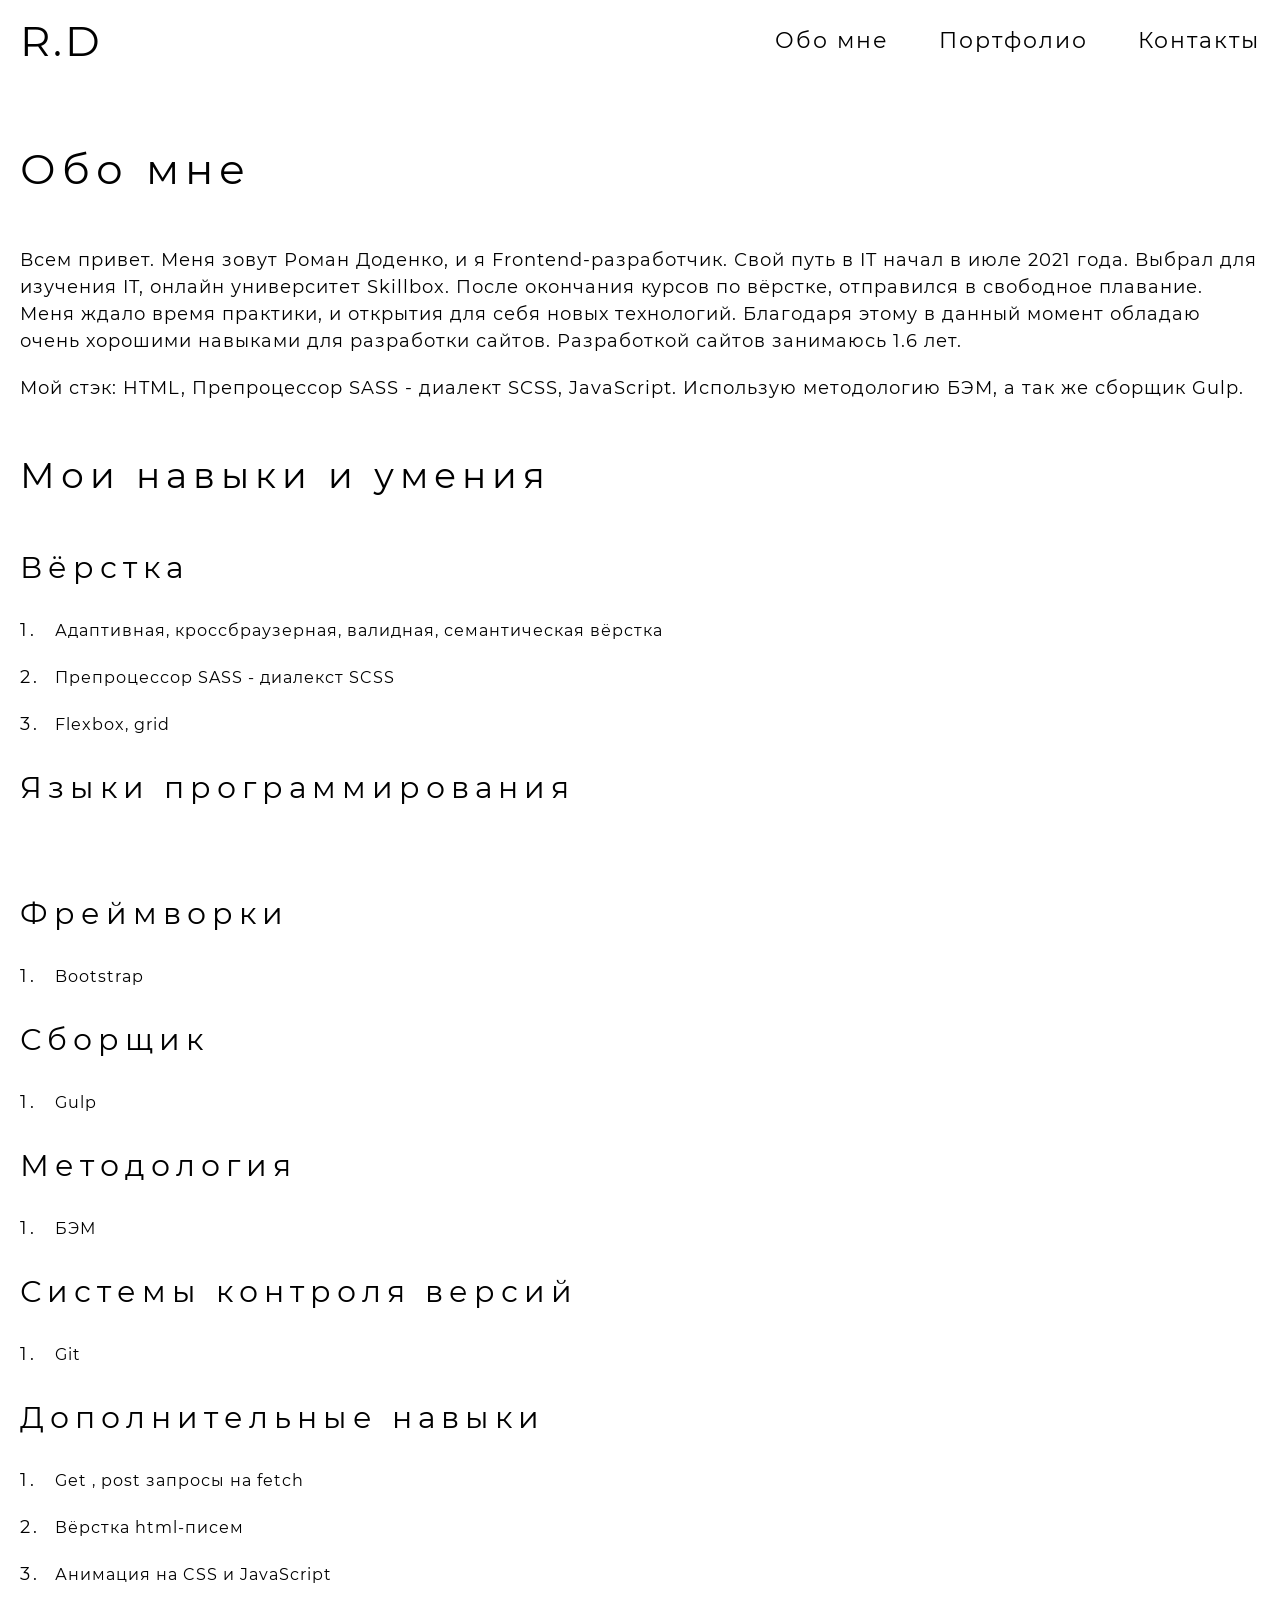
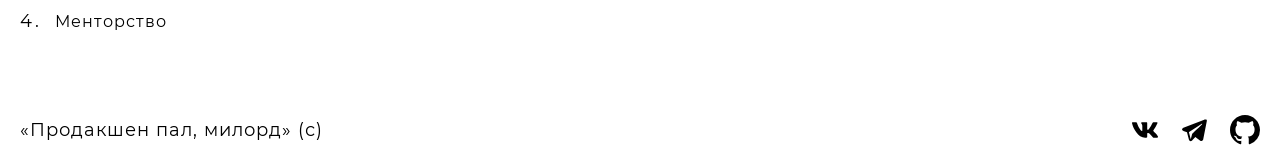
==== about.html @ 5f56cf16 "create" ====
<!DOCTYPE html>
<html lang="ru">

<head>
  <meta charset="UTF-8">
  <meta http-equiv="X-UA-Compatible" content="IE=edge">
  <meta name="viewport" content="width=device-width, initial-scale=1.0">
  <meta name="description" content="Роман Доденко. Frontend-разработчик. Личный сайт разработчика">
  <meta name="keywords"
    content="Frontend-разработчик, frontend-developer, frontend разработчик, frontend developer, html-верстальщик, html верстальщик, разработка сайта, вёрстка сайта, специалист по созданию сайтов, специалист по вёрстке, senior frontend-разработчик, senior frontend разработчик, senior frontend developer, senior frontend-developer, middle frontend-разработчик, middle frontend разработчик, middle frontend developer, middle frontend-developer">
  <meta name="author" content="Роман Доденко">
  <link rel="shortcut icon" href="./img/favicon.png">
  <link rel="preload" href="./fonts/Montserrat-Bold.woff" as="font">
  <link rel="preload" href="./fonts/Montserrat-Bold.woff2" as="font">
  <link rel="preload" href="./fonts/Montserrat-Regular.woff" as="font">
  <link rel="preload" href="./fonts/Montserrat-Regular.woff2" as="font">
  <link rel="preload" href="./fonts/Montserrat-Light.woff" as="font">
  <link rel="preload" href="./fonts/Montserrat-Light.woff2" as="font">
  <link rel="stylesheet" href="./resources/aos/aos.css">
  <link rel="stylesheet" href="./css/main-min.css">
  <script defer src="./resources/aos/aos.js"></script>
  <script defer src="./js/main.js"></script>
  <title>Роман Доденко. Frontend-разработчик</title>
</head>

<body>
  <div class="page aos-init">
    <header class="header">
      <div class="header__container container">
        <a class="header__logo" target="_blank" href="./index.html" aria-label="Ссылка на главную страницу">
          R.d
        </a>
        <div class="header__menu">
          <a class="header__logo header__logo_menu" target="_blank" href="./index.html"
            aria-label="Ссылка на главную страницу">
            R.d
          </a>
          <nav class="nav" aria-label="Навигация">
            <ul class="nav__list" aria-label="Список навигации">
              <li class="nav__item">
                <a class="nav__link" target="_blank" href="about.html" aria-label="Ссылка на страницу обо мне">
                  <span>Обо</span> <span>мне</span>
                </a>
              </li>
              <li class="nav__item">
                <a class="nav__link" target="_blank" href="portfolio.html" aria-label="Ссылка на страницу портфолио">
                  <span>Порт</span><span>фолио</span>
                </a>
              </li>
              <li class="nav__item">
                <a class="nav__link" target="_blank" href="contacts.html" aria-label="Ссылка на страницу контакты">
                  <span>Конт</span><span>акты</span>
                </a>
              </li>
            </ul>
          </nav>
          <button class="header__exit-menu"></button>
        </div>
        <button class="burger" aria-label="Скрытое меню">
          <span></span>
          <span></span>
          <span></span>
        </button>
      </div>
    </header>
    <main>
      <section class="about">
        <div class="container">
          <div class="about__top">
            <h1 class="about__title title-v1">
              <span data-aos="fade-right" data-aos-delay="500">О</span><span data-aos="fade-right"
                data-aos-delay="400">б</span><span data-aos="fade-right" data-aos-delay="300">о</span> <span
                data-aos="fade-right" data-aos-delay="200">м</span><span data-aos="fade-right"
                data-aos-delay="100">н</span><span data-aos="fade-right">е</span>
            </h1>
            <p class="about__text text" data-aos="fade-right" data-aos-delay="300">
              Всем привет. Меня зовут Роман Доденко, и я Frontend-разработчик. Свой путь в IT начал в июле 2021 года.
              Выбрал для изучения IT, онлайн университет Skillbox. После окончания курсов по вёрстке, отправился в
              свободное плавание. Меня ждало время практики, и открытия для себя новых технологий. Благодаря этому в
              данный момент обладаю очень хорошими навыками для разработки сайтов. Разработкой сайтов занимаюсь 1.6 лет.
            </p>
            <p class="about__text text" data-aos="fade-right" data-aos-delay="500">
              Мой стэк: HTML, Препроцессор SASS - диалект SCSS, JavaScript. Использую методологию БЭМ, а так же сборщик
              Gulp.
            </p>
          </div>
          <div class="about__middle">
            <h2 class="about__subtitle title-v2"><span data-aos="fade-right" data-aos-delay="750">М</span><span
                data-aos="fade-right" data-aos-delay="700">о</span><span data-aos="fade-right"
                data-aos-delay="650">и</span> <span data-aos="fade-right" data-aos-delay="600">н</span><span
                data-aos="fade-right" data-aos-delay="550">а</span><span data-aos="fade-right"
                data-aos-delay="500">в</span><span data-aos="fade-right" data-aos-delay="450">ы</span><span
                data-aos="fade-right" data-aos-delay="400">к</span><span data-aos="fade-right"
                data-aos-delay="350">и</span> <span data-aos="fade-right" data-aos-delay="300">и</span> <span
                data-aos="fade-right" data-aos-delay="250">у</span><span data-aos="fade-right"
                data-aos-delay="200">м</span><span data-aos="fade-right" data-aos-delay="150">е</span><span
                data-aos="fade-right" data-aos-delay="100">н</span><span data-aos="fade-right"
                data-aos-delay="50">и</span><span data-aos="fade-right">я</span></h2>
            <ul class="about__list about-list" aria-label="Список моих навыков и умений">
              <li class="about-list__item" data-aos="fade-right" data-aos-delay="300">
                <h3 class="about-list__title title-v3">
                  <span data-aos="fade-right" data-aos-delay="600">В</span><span data-aos="fade-right"
                    data-aos-delay="500">ё</span><span data-aos="fade-right" data-aos-delay="400">р</span><span
                    data-aos="fade-right" data-aos-delay="300">с</span><span data-aos="fade-right"
                    data-aos-delay="200">т</span><span data-aos="fade-right" data-aos-delay="100">к</span><span
                    data-aos="fade-right">а</span>
                </h3>
                <ul class="about-list__list sub-list" aria-label="Список моих навыков и умений">
                  <li class="sub-list__item" data-aos="fade-right" data-aos-delay="300">
                    <span class="sub-list__num">1.</span>
                    <p class="sub-list__text text-v2">
                      Адаптивная, кроссбраузерная, валидная, семантическая вёрстка
                    </p>
                  </li>
                  <li class="sub-list__item" data-aos="fade-right" data-aos-delay="500">
                    <span class="sub-list__num">2.</span>
                    <p class="sub-list__text text-v2">
                      Препроцессор SASS - диалекст SCSS
                    </p>
                  </li>
                  <li class="sub-list__item" data-aos="fade-right" data-aos-delay="700">
                    <span class="sub-list__num">3.</span>
                    <p class="sub-list__text text-v2">
                      Flexbox, grid
                    </p>
                  </li>
                </ul>
              </li>
              <li class="about-list__item">
                <h3 class="about-list__title title-v3">
                  <span data-aos="fade-right" data-aos-delay="950">Я</span><span data-aos="fade-right"
                    data-aos-delay="900">з</span><span data-aos="fade-right" data-aos-delay="850">ы</span><span
                    data-aos="fade-right" data-aos-delay="800">к</span><span data-aos="fade-right"
                    data-aos-delay="750">и</span> <span data-aos="fade-right" data-aos-delay="700">п</span><span
                    data-aos="fade-right" data-aos-delay="650">р</span><span data-aos="fade-right"
                    data-aos-delay="600">о</span><span data-aos="fade-right" data-aos-delay="550">г</span><span
                    data-aos="fade-right" data-aos-delay="500">р</span><span data-aos="fade-right"
                    data-aos-delay="450">а</span><span data-aos="fade-right" data-aos-delay="400">м</span><span
                    data-aos="fade-right" data-aos-delay="350">м</span><span data-aos="fade-right"
                    data-aos-delay="300">и</span><span data-aos="fade-right" data-aos-delay="250">р</span><span
                    data-aos="fade-right" data-aos-delay="200">о</span><span data-aos="fade-right"
                    data-aos-delay="150">в</span><span data-aos="fade-right" data-aos-delay="100">а</span><span
                    data-aos="fade-right" data-aos-delay="50">н</span><span data-aos="fade-right"
                    data-aos-delay="50">и</span><span data-aos="fade-right">я</span>
                </h3>
                <ul class="about-list__list sub-list" aria-label="Список моих навыков и умений">
                  <li class="sub-list__item" data-aos="fade-right" data-aos-delay="300">
                    <span class="sub-list__num">1.</span>
                    <p class="sub-list__text text-v2">
                      JavaScript
                    </p>
                  </li>
                </ul>
              </li>
              <li class="about-list__item">
                <h3 class="about-list__title title-v3">
                  <span data-aos="fade-right" data-aos-delay="450">Ф</span><span data-aos="fade-right"
                    data-aos-delay="400">р</span><span data-aos="fade-right" data-aos-delay="350">е</span><span
                    data-aos="fade-right" data-aos-delay="300">й</span><span data-aos="fade-right"
                    data-aos-delay="250">м</span><span data-aos="fade-right" data-aos-delay="200">в</span><span
                    data-aos="fade-right" data-aos-delay="150">о</span><span data-aos="fade-right"
                    data-aos-delay="100">р</span><span data-aos="fade-right" data-aos-delay="50">к</span><span
                    data-aos="fade-right">и</span>
                </h3>
                <ul class="about-list__list sub-list" aria-label="Список моих навыков и умений">
                  <li class="sub-list__item" data-aos="fade-right" data-aos-delay="300">
                    <span class="sub-list__num">1.</span>
                    <p class="sub-list__text text-v2">
                      Bootstrap
                    </p>
                  </li>
                </ul>
              </li>
              <li class="about-list__item">
                <h3 class="about-list__title title-v3">
                  <span data-aos="fade-right" data-aos-delay="300">С</span><span data-aos="fade-right"
                    data-aos-delay="250">б</span><span data-aos="fade-right" data-aos-delay="200">о</span><span
                    data-aos="fade-right" data-aos-delay="150">р</span><span data-aos="fade-right"
                    data-aos-delay="100">щ</span><span data-aos="fade-right" data-aos-delay="50">и</span><span
                    data-aos="fade-right">к</span>
                </h3>
                <ul class="about-list__list sub-list" aria-label="Список моих навыков и умений">
                  <li class="sub-list__item" data-aos="fade-right" data-aos-delay="300">
                    <span class="sub-list__num">1.</span>
                    <p class="sub-list__text text-v2">
                      Gulp
                    </p>
                  </li>
                </ul>
              </li>
              <li class="about-list__item">
                <h3 class="about-list__title title-v3">
                  <span data-aos="fade-right" data-aos-delay="500">М</span><span data-aos="fade-right"
                    data-aos-delay="450">е</span><span data-aos="fade-right" data-aos-delay="400">т</span><span
                    data-aos="fade-right" data-aos-delay="350">о</span><span data-aos="fade-right"
                    data-aos-delay="300">д</span><span data-aos="fade-right" data-aos-delay="250">о</span><span
                    data-aos="fade-right" data-aos-delay="200">л</span><span data-aos="fade-right"
                    data-aos-delay="150">о</span><span data-aos="fade-right" data-aos-delay="100">г</span><span
                    data-aos="fade-right" data-aos-delay="50">и</span><span data-aos="fade-right">я</span>
                </h3>
                <ul class="about-list__list sub-list" aria-label="Список моих навыков и умений">
                  <li class="sub-list__item" data-aos="fade-right" data-aos-delay="300">
                    <span class="sub-list__num">1.</span>
                    <p class="sub-list__text text-v2">
                      БЭМ
                    </p>
                  </li>
                </ul>
              </li>
              <li class="about-list__item">
                <h3 class="about-list__title title-v3">
                  <span data-aos="fade-right" data-aos-delay="1000">С</span><span data-aos="fade-right"
                    data-aos-delay="950">и</span><span data-aos="fade-right" data-aos-delay="900">с</span><span
                    data-aos="fade-right" data-aos-delay="850">т</span><span data-aos="fade-right"
                    data-aos-delay="800">е</span><span data-aos="fade-right" data-aos-delay="750">м</span><span
                    data-aos="fade-right" data-aos-delay="700">ы</span> <span data-aos="fade-right"
                    data-aos-delay="650">к</span><span data-aos="fade-right" data-aos-delay="600">о</span><span
                    data-aos="fade-right" data-aos-delay="550">н</span><span data-aos="fade-right"
                    data-aos-delay="500">т</span><span data-aos="fade-right" data-aos-delay="450">р</span><span
                    data-aos="fade-right" data-aos-delay="400">о</span><span data-aos="fade-right"
                    data-aos-delay="350">л</span><span data-aos="fade-right" data-aos-delay="300">я</span> <span
                    data-aos="fade-right" data-aos-delay="250">в</span><span data-aos="fade-right"
                    data-aos-delay="200">е</span><span data-aos="fade-right" data-aos-delay="150">р</span><span
                    data-aos="fade-right" data-aos-delay="100">с</span><span data-aos="fade-right"
                    data-aos-delay="50">и</span><span data-aos="fade-right">й</span>
                </h3>
                <ul class="about-list__list sub-list" aria-label="Список моих навыков и умений">
                  <li class="sub-list__item" data-aos="fade-right" data-aos-delay="300">
                    <span class="sub-list__num">1.</span>
                    <p class="sub-list__text text-v2">
                      Git
                    </p>
                  </li>
                </ul>
              </li>
              <li class="about-list__item">
                <h3 class="about-list__title title-v3">
                    <span data-aos="fade-right"
                    data-aos-delay="950">Д</span><span data-aos="fade-right"
                    data-aos-delay="900">о</span><span data-aos="fade-right"
                    data-aos-delay="850">п</span><span data-aos="fade-right"
                    data-aos-delay="800">о</span><span data-aos="fade-right"
                    data-aos-delay="750">л</span><span data-aos="fade-right"
                    data-aos-delay="700">н</span><span data-aos="fade-right"
                    data-aos-delay="650">и</span><span data-aos="fade-right"
                    data-aos-delay="600">т</span><span data-aos="fade-right"
                    data-aos-delay="550">е</span><span data-aos="fade-right"
                    data-aos-delay="500">л</span><span data-aos="fade-right"
                    data-aos-delay="450">ь</span><span data-aos="fade-right"
                    data-aos-delay="400">н</span><span data-aos="fade-right"
                    data-aos-delay="350">ы</span><span data-aos="fade-right"
                    data-aos-delay="300">е</span> <span data-aos="fade-right"
                    data-aos-delay="250">н</span><span data-aos="fade-right"
                    data-aos-delay="200">а</span><span data-aos="fade-right"
                    data-aos-delay="150">в</span><span data-aos="fade-right"
                    data-aos-delay="100">ы</span><span data-aos="fade-right"
                    data-aos-delay="50">к</span><span data-aos="fade-right">и</span>
                </h3>
                <ul class="about-list__list sub-list" aria-label="Список моих навыков и умений">
                  <li class="sub-list__item" data-aos="fade-right" data-aos-delay="300">
                    <span class="sub-list__num">1.</span>
                    <p class="sub-list__text text-v2">
                      Get , post запросы на fetch
                    </p>
                  </li>
                  <li class="sub-list__item" data-aos="fade-right" data-aos-delay="300">
                    <span class="sub-list__num">2.</span>
                    <p class="sub-list__text text-v2">
                      Вёрстка html-писем
                    </p>
                  </li>
                  <li class="sub-list__item" data-aos="fade-right" data-aos-delay="300">
                    <span class="sub-list__num">3.</span>
                    <p class="sub-list__text text-v2">
                      Анимация на CSS и JavaScript
                    </p>
                  </li>
                  <li class="sub-list__item" data-aos="fade-right" data-aos-delay="300">
                    <span class="sub-list__num">4.</span>
                    <p class="sub-list__text text-v2">
                      Менторство
                    </p>
                  </li>
                </ul>
              </li>
            </ul>
          </div>
        </div>
      </section>
    </main>
    <footer class="footer">
      <div class="footer__container container">
        <p class="footer__text"> <q>Продакшен пал, милорд</q> (с)</p>
        <ul class="footer__list" aria-label="Список социальных сетей">
          <li class="footer__item">
            <a class="footer__link" target="_blank" href="https://vk.com/doden4ik" aria-label="Ссылка на мой вконтакте">
              <svg width="24" height="24">
                <use xlink:href="./img/svg/sprites.svg#vk"></use>
              </svg>
            </a>
          </li>
          <li class="footer__item">
            <a class="footer__link" target="_blank" href="https://t.me/romand95" aria-label="Ссылка на мой телеграм">
              <svg width="24" height="24">
                <use xlink:href="./img/svg/sprites.svg#telegram"></use>
              </svg>
            </a>
          </li>
          <li class="footer__item">
            <a class="footer__link" target="_blank" href="https://github.com/romandodenko/"
              aria-label="Ссылка на мой гитхаб">
              <svg width="16" height="16">
                <use xlink:href="./img/svg/sprites.svg#github"></use>
              </svg>
            </a>
          </li>
        </ul>
      </div>
    </footer>
  </div>
</body>

</html>
---- css/main-min.css ----
@charset "UTF-8";

* {
  padding: 0;
  margin: 0;
  border: 0
}

*,
:after,
:before {
  -webkit-box-sizing: border-box;
  box-sizing: border-box
}

:active,
:focus {
  outline: 0
}

a:active,
a:focus {
  outline: 0
}

aside,
footer,
header,
nav {
  display: block
}

body,
html {
  height: 100%;
  width: 100%;
  font-size: 100%;
  line-height: 1;
  font-size: 14px;
  -ms-text-size-adjust: 100%;
  -moz-text-size-adjust: 100%;
  -webkit-text-size-adjust: 100%
}

button,
input,
textarea {
  font-family: inherit
}

input::-ms-clear {
  display: none
}

input,
textarea {
  -webkit-appearance: none;
  border-radius: 0
}

button {
  cursor: pointer;
  background-color: transparent
}

button::-moz-focus-inner {
  padding: 0;
  border: 0
}

a {
  display: inline-block
}

a,
a:visited {
  text-decoration: none
}

a:hover {
  text-decoration: none
}

ul li {
  list-style: none
}

img {
  vertical-align: top
}

h1,
h2,
h3,
h4,
h5,
h6 {
  font-size: inherit;
  font-weight: inherit
}

picture {
  display: block;
  width: 100%;
  height: 100%
}

@font-face {
  font-family: Montserrat;
  font-style: normal;
  font-weight: 700;
  font-display: swap;
  src: local("Montserrat-Bold"), url(../fonts/Montserrat-Bold.woff2) format("woff2"), url(../fonts/Montserrat-Bold.woff) format("woff")
}

@font-face {
  font-family: Montserrat;
  font-style: normal;
  font-weight: 400;
  font-display: swap;
  src: local("Montserrat-Regular"), url(../fonts/Montserrat-Regular.woff2) format("woff2"), url(../fonts/Montserrat-Regular.woff) format("woff")
}

@font-face {
  font-family: Montserrat;
  font-style: normal;
  font-weight: 300;
  font-display: swap;
  src: local("Montserrat-Light"), url(../fonts/Montserrat-Light.woff2) format("woff2"), url(../fonts/Montserrat-Light.woff) format("woff")
}

:root {
  --black: #000000;
  --white: #ffffff;
  --purple: #7b68ee;
  --hover: #7b68ee;
  --active: #4169e1;
  --hover2: #ffffff;
  --active2: #ffffff
}

.container {
  max-width: 1480px;
  padding: 0 20px;
  margin: 0 auto
}

@media (max-width:991px) {
  .container {
    padding: 0 15px
  }
}

@media (max-width:600px) {
  .container {
    padding: 0 10px
  }
}

body {
  background-color: #fff
}

.page {
  display: -webkit-box;
  display: -ms-flexbox;
  display: flex;
  -webkit-box-orient: vertical;
  -webkit-box-direction: normal;
  -ms-flex-direction: column;
  flex-direction: column;
  font-family: Montserrat;
  min-height: 100%;
  overflow: hidden
}

main {
  -webkit-box-flex: 1;
  -ms-flex: 1 1 auto;
  flex: 1 1 auto
}

.title-v1 {
  font-size: 42px;
  line-height: 1.3;
  font-weight: 400;
  color: var(--black);
  letter-spacing: 6px
}

@media (max-width:991px) {
  .title-v1 {
    font-size: 34px
  }
}

@media (max-width:600px) {
  .title-v1 {
    font-size: 26px
  }
}

.title-v1 span {
  display: inline-block
}

@media (max-width:991px) {
  .title-v1 span {
    display: inline
  }
}

.title-v1:not(:last-child) {
  margin-bottom: 50px
}

@media (max-width:991px) {
  .title-v1:not(:last-child) {
    margin-bottom: 40px
  }
}

@media (max-width:600px) {
  .title-v1:not(:last-child) {
    margin-bottom: 30px
  }
}

.title-v2 {
  font-size: 36px;
  line-height: 1.3;
  font-weight: 400;
  color: var(--black);
  letter-spacing: 6px
}

@media (max-width:991px) {
  .title-v2 {
    font-size: 28px
  }
}

@media (max-width:600px) {
  .title-v2 {
    font-size: 22px
  }
}

.title-v2 span {
  display: inline-block
}

@media (max-width:991px) {
  .title-v2 span {
    display: inline
  }
}

.title-v2:not(:last-child) {
  margin-bottom: 50px
}

@media (max-width:991px) {
  .title-v2:not(:last-child) {
    margin-bottom: 40px
  }
}

@media (max-width:600px) {
  .title-v2:not(:last-child) {
    margin-bottom: 30px
  }
}

.title-v3 {
  font-size: 30px;
  line-height: 1.3;
  font-weight: 400;
  color: var(--black);
  letter-spacing: 6px
}

@media (max-width:991px) {
  .title-v3 {
    font-size: 24px
  }
}

@media (max-width:600px) {
  .title-v3 {
    font-size: 18px
  }
}

.title-v3 span {
  display: inline-block
}

@media (max-width:991px) {
  .title-v3 span {
    display: inline
  }
}

.title-v3:not(:last-child) {
  margin-bottom: 30px
}

@media (max-width:991px) {
  .title-v3:not(:last-child) {
    margin-bottom: 25px
  }
}

@media (max-width:600px) {
  .title-v3:not(:last-child) {
    margin-bottom: 20px
  }
}

.text {
  font-size: 18px;
  line-height: 1.5;
  font-weight: 400;
  color: var(--black);
  letter-spacing: 1px
}

@media (max-width:600px) {
  .text {
    font-size: 16px
  }
}

.text-v2 {
  font-size: 16px;
  line-height: 1.5;
  font-weight: 400;
  color: var(--black);
  letter-spacing: 1px
}

@media (max-width:600px) {
  .text-v2 {
    font-size: 14px
  }
}

.header {
  padding: 20px 0
}

.header_display {
  display: none
}

.header__container {
  display: -webkit-box;
  display: -ms-flexbox;
  display: flex;
  -webkit-box-align: center;
  -ms-flex-align: center;
  align-items: center;
  -webkit-box-pack: justify;
  -ms-flex-pack: justify;
  justify-content: space-between;
  gap: 20px
}

.header__logo {
  -webkit-box-flex: 0;
  -ms-flex: 0 0 86px;
  flex: 0 0 86px;
  min-height: 30px;
  font-size: 42px;
  line-height: 1;
  font-weight: 400;
  color: var(--black);
  text-transform: uppercase;
  letter-spacing: 3px
}

@media (max-width:991px) {
  .header__logo {
    font-size: 34px;
    -webkit-box-flex: 0;
    -ms-flex: 0 0 71px;
    flex: 0 0 71px;
    min-height: 25px
  }
}

@media (max-width:600px) {
  .header__logo {
    font-size: 24px;
    -webkit-box-flex: 0;
    -ms-flex: 0 0 55px;
    flex: 0 0 55px
  }
}

.header__logo_menu {
  display: none;
  margin-right: auto;
  margin-bottom: 100px;
  -webkit-box-flex: 0;
  -ms-flex: none;
  flex: none
}

@media (max-width:991px) {
  .header__logo_menu {
    display: inline-block;
    font-size: 42px
  }
}

@media (max-width:991px) {
  .header__menu {
    display: -webkit-box;
    display: -ms-flexbox;
    display: flex;
    -webkit-box-orient: vertical;
    -webkit-box-direction: normal;
    -ms-flex-direction: column;
    flex-direction: column;
    position: fixed;
    top: 0;
    left: 0;
    width: 100vw;
    height: 100vh;
    background-color: var(--white);
    z-index: 100;
    padding: 30px;
    opacity: 0;
    visibility: hidden;
    pointer-events: none;
    overflow: auto;
    -webkit-transition: opacity .2s ease-in-out, visibility .2s ease-in-out, pointer-events .2s ease-in-out;
    -o-transition: opacity .2s ease-in-out, visibility .2s ease-in-out, pointer-events .2s ease-in-out;
    transition: opacity .2s ease-in-out, visibility .2s ease-in-out, pointer-events .2s ease-in-out
  }
}

@media (max-width:600px) {
  .header__menu {
    padding: 15px
  }
}

.header__exit-menu {
  display: none;
  position: absolute;
  width: 30px;
  height: 30px;
  background-color: transparent;
  top: 30px;
  right: 30px
}

@media (max-width:991px) {
  .header__exit-menu {
    display: block
  }
}

@media (max-width:600px) {
  .header__exit-menu {
    top: 15px;
    right: 15px
  }
}

.header__exit-menu::before {
  content: "";
  position: absolute;
  top: 12px;
  left: 0;
  width: 100%;
  height: 2px;
  background-color: var(--black);
  -webkit-transform: rotate(45deg);
  -ms-transform: rotate(45deg);
  transform: rotate(45deg)
}

.header__exit-menu::after {
  content: "";
  position: absolute;
  top: 12px;
  right: 0;
  width: 100%;
  height: 2px;
  background-color: var(--black);
  -webkit-transform: rotate(-45deg);
  -ms-transform: rotate(-45deg);
  transform: rotate(-45deg)
}

.menu-active {
  opacity: 1;
  visibility: visible;
  pointer-events: visible
}

.burger {
  display: none;
  -webkit-box-orient: vertical;
  -webkit-box-direction: normal;
  -ms-flex-direction: column;
  flex-direction: column;
  -webkit-box-pack: justify;
  -ms-flex-pack: justify;
  justify-content: space-between;
  position: relative;
  -webkit-box-flex: 0;
  -ms-flex: 0 0 42px;
  flex: 0 0 42px;
  height: 25px;
  background-color: transparent;
  z-index: 10
}

@media (max-width:991px) {
  .burger {
    display: -webkit-box;
    display: -ms-flexbox;
    display: flex
  }
}

@media (max-width:600px) {
  .burger {
    -webkit-box-flex: 0;
    -ms-flex: 0 0 32px;
    flex: 0 0 32px
  }
}

.burger span {
  display: block;
  width: 100%;
  height: 3px;
  background-color: var(--black);
  margin-bottom: 5px;
  border-radius: 10px
}

.burger span:first-child {
  margin-bottom: 5px
}

.burger span:last-child {
  margin-bottom: 0
}

.nav__list {
  display: -webkit-box;
  display: -ms-flexbox;
  display: flex;
  -webkit-box-align: center;
  -ms-flex-align: center;
  align-items: center;
  -ms-flex-wrap: wrap;
  flex-wrap: wrap;
  gap: 20px 50px
}

@media (max-width:991px) {
  .nav__list {
    row-gap: 50px;
    -webkit-box-orient: vertical;
    -webkit-box-direction: normal;
    -ms-flex-direction: column;
    flex-direction: column
  }
}

@media (max-width:991px) {
  .nav__list_footer {
    -webkit-box-orient: horizontal;
    -webkit-box-direction: normal;
    -ms-flex-direction: row;
    flex-direction: row;
    row-gap: 15px
  }
}

@media (max-width:700px) {
  .nav__list_footer {
    row-gap: 10px;
    -webkit-box-pack: center;
    -ms-flex-pack: center;
    justify-content: center
  }
}

.nav__link {
  font-size: 22px;
  line-height: 1.2;
  font-weight: 400;
  letter-spacing: 2px;
  color: var(--black)
}

@media (max-width:991px) {
  .nav__link_footer {
    font-size: 18px
  }
}

@media (max-width:600px) {
  .nav__link_footer {
    font-size: 16px
  }
}

.nav__link span {
  display: inline-block;
  -webkit-transition: -webkit-transform .2s ease;
  transition: -webkit-transform .2s ease;
  -o-transition: transform .2s ease;
  transition: transform .2s ease;
  transition: transform .2s ease, -webkit-transform .2s ease
}

@media (any-hover:hover) {
  .nav__link:hover span:first-child {
    -webkit-transform: translateY(-5px);
    -ms-transform: translateY(-5px);
    transform: translateY(-5px)
  }

  .nav__link:hover span:last-child {
    -webkit-transform: translateY(5px);
    -ms-transform: translateY(5px);
    transform: translateY(5px)
  }
}

.nav__link:active span:first-child {
  -webkit-transform: translateY(-5px);
  -ms-transform: translateY(-5px);
  transform: translateY(-5px);
  -webkit-transition-duration: .1s;
  -o-transition-duration: .1s;
  transition-duration: .1s
}

.nav__link:active span:last-child {
  -webkit-transform: translateY(5px);
  -ms-transform: translateY(5px);
  transform: translateY(5px);
  -webkit-transition-duration: .1s;
  -o-transition-duration: .1s;
  transition-duration: .1s
}

.welcome {
  position: fixed;
  top: 0;
  left: 0;
  height: 100vh;
  width: 100vw;
  z-index: 100;
  background-color: var(--white);
  -webkit-transition: opacity .4s ease, visibility .4s ease;
  -o-transition: opacity .4s ease, visibility .4s ease;
  transition: opacity .4s ease, visibility .4s ease
}

.welcome.welcome-disabled {
  opacity: 0;
  visibility: hidden
}

.welcome__container {
  display: -webkit-box;
  display: -ms-flexbox;
  display: flex;
  -webkit-box-align: center;
  -ms-flex-align: center;
  align-items: center;
  -webkit-box-pack: center;
  -ms-flex-pack: center;
  justify-content: center;
  height: 100vh
}

.welcome__strong {
  display: block;
  font-size: 32px;
  line-height: 1.2;
  color: var(--black);
  font-weight: 700;
  letter-spacing: 8px;
  text-align: center
}

@media (max-width:1439px) {
  .welcome__strong {
    font-size: 28px
  }
}

@media (max-width:1220px) {
  .welcome__strong {
    font-size: 24px
  }
}

@media (max-width:991px) {
  .welcome__strong {
    font-size: 20px
  }
}

@media (max-width:600px) {
  .welcome__strong {
    font-size: 18px;
    letter-spacing: 6px
  }
}

.welcome__strong-span {
  display: inline-block;
  -webkit-animation-timing-function: ease;
  animation-timing-function: ease;
  -webkit-animation-duration: .5s;
  animation-duration: .5s;
  -webkit-animation-fill-mode: forwards;
  animation-fill-mode: forwards;
  opacity: 0
}

.welcome__strong-span_1 {
  -webkit-animation-name: span1;
  animation-name: span1;
  -webkit-animation-delay: .4s;
  animation-delay: .4s
}

.welcome__strong-span_2 {
  -webkit-animation-name: span2;
  animation-name: span2;
  -webkit-animation-delay: .3s;
  animation-delay: .3s
}

.welcome__strong-span_3 {
  -webkit-animation-name: span3;
  animation-name: span3;
  -webkit-animation-delay: .2s;
  animation-delay: .2s
}

.welcome__strong-span_4 {
  -webkit-animation-name: span4;
  animation-name: span4;
  -webkit-animation-delay: .1s;
  animation-delay: .1s
}

.welcome__strong-span_5 {
  -webkit-animation-name: span5;
  animation-name: span5
}

.welcome__strong-span_6 {
  -webkit-animation-name: span6;
  animation-name: span6
}

.welcome__strong-span_7 {
  -webkit-animation-name: span7;
  animation-name: span7;
  -webkit-animation-delay: .1s;
  animation-delay: .1s
}

.welcome__strong-span_8 {
  -webkit-animation-name: span8;
  animation-name: span8;
  -webkit-animation-delay: .2s;
  animation-delay: .2s
}

.welcome__strong-span_9 {
  -webkit-animation-name: span9;
  animation-name: span9;
  -webkit-animation-delay: .3s;
  animation-delay: .3s
}

.welcome__strong-span_10 {
  -webkit-animation-name: span10;
  animation-name: span10;
  -webkit-animation-delay: .4s;
  animation-delay: .4s
}

.welcome__strong-span_11 {
  -webkit-animation-name: span11;
  animation-name: span11;
  -webkit-animation-delay: .5s;
  animation-delay: .5s
}

.welcome__strong-span_12 {
  -webkit-animation-name: span12;
  animation-name: span12;
  -webkit-animation-delay: .6s;
  animation-delay: .6s
}

.welcome__strong-span_13 {
  -webkit-animation-name: span13;
  animation-name: span13;
  -webkit-animation-delay: .7s;
  animation-delay: .7s
}

.welcome__strong-span_14 {
  -webkit-animation-name: span14;
  animation-name: span14;
  -webkit-animation-delay: .8s;
  animation-delay: .8s
}

.welcome__strong-span_15 {
  -webkit-animation-name: span15;
  animation-name: span15;
  -webkit-animation-delay: .9s;
  animation-delay: .9s
}

.welcome__strong-span_16 {
  -webkit-animation-name: span16;
  animation-name: span16;
  -webkit-animation-delay: 1s;
  animation-delay: 1s
}

@-webkit-keyframes span1 {
  0% {
    opacity: 0;
    -webkit-transform: translateX(-500px) scale(.1);
    transform: translateX(-500px) scale(.1)
  }

  100% {
    opacity: 1;
    -webkit-transform: translateX(0) scale(1);
    transform: translateX(0) scale(1)
  }
}

@keyframes span1 {
  0% {
    opacity: 0;
    -webkit-transform: translateX(-500px) scale(.1);
    transform: translateX(-500px) scale(.1)
  }

  100% {
    opacity: 1;
    -webkit-transform: translateX(0) scale(1);
    transform: translateX(0) scale(1)
  }
}

@-webkit-keyframes span2 {
  0% {
    opacity: 0;
    -webkit-transform: translateX(-450px) scale(.1);
    transform: translateX(-450px) scale(.1)
  }

  100% {
    opacity: 1;
    -webkit-transform: translateX(0) scale(1);
    transform: translateX(0) scale(1)
  }
}

@keyframes span2 {
  0% {
    opacity: 0;
    -webkit-transform: translateX(-450px) scale(.1);
    transform: translateX(-450px) scale(.1)
  }

  100% {
    opacity: 1;
    -webkit-transform: translateX(0) scale(1);
    transform: translateX(0) scale(1)
  }
}

@-webkit-keyframes span3 {
  0% {
    opacity: 0;
    -webkit-transform: translateX(-400px) scale(.1);
    transform: translateX(-400px) scale(.1)
  }

  100% {
    opacity: 1;
    -webkit-transform: translateX(0) scale(1);
    transform: translateX(0) scale(1)
  }
}

@keyframes span3 {
  0% {
    opacity: 0;
    -webkit-transform: translateX(-400px) scale(.1);
    transform: translateX(-400px) scale(.1)
  }

  100% {
    opacity: 1;
    -webkit-transform: translateX(0) scale(1);
    transform: translateX(0) scale(1)
  }
}

@-webkit-keyframes span4 {
  0% {
    opacity: 0;
    -webkit-transform: translateX(-350px) scale(.1);
    transform: translateX(-350px) scale(.1)
  }

  100% {
    opacity: 1;
    -webkit-transform: translateX(0) scale(1);
    transform: translateX(0) scale(1)
  }
}

@keyframes span4 {
  0% {
    opacity: 0;
    -webkit-transform: translateX(-350px) scale(.1);
    transform: translateX(-350px) scale(.1)
  }

  100% {
    opacity: 1;
    -webkit-transform: translateX(0) scale(1);
    transform: translateX(0) scale(1)
  }
}

@-webkit-keyframes span5 {
  0% {
    opacity: 0;
    -webkit-transform: translateX(300px) scale(.1);
    transform: translateX(300px) scale(.1)
  }

  100% {
    opacity: 1;
    -webkit-transform: translateX(0) scale(1);
    transform: translateX(0) scale(1)
  }
}

@keyframes span5 {
  0% {
    opacity: 0;
    -webkit-transform: translateX(300px) scale(.1);
    transform: translateX(300px) scale(.1)
  }

  100% {
    opacity: 1;
    -webkit-transform: translateX(0) scale(1);
    transform: translateX(0) scale(1)
  }
}

@-webkit-keyframes span6 {
  0% {
    opacity: 0;
    -webkit-transform: translateX(500px) scale(.1);
    transform: translateX(500px) scale(.1)
  }

  100% {
    opacity: 1;
    -webkit-transform: translateX(0) scale(1);
    transform: translateX(0) scale(1)
  }
}

@keyframes span6 {
  0% {
    opacity: 0;
    -webkit-transform: translateX(500px) scale(.1);
    transform: translateX(500px) scale(.1)
  }

  100% {
    opacity: 1;
    -webkit-transform: translateX(0) scale(1);
    transform: translateX(0) scale(1)
  }
}

@-webkit-keyframes span7 {
  0% {
    opacity: 0;
    -webkit-transform: translateX(480px) scale(.1);
    transform: translateX(480px) scale(.1)
  }

  100% {
    opacity: 1;
    -webkit-transform: translateX(0) scale(1);
    transform: translateX(0) scale(1)
  }
}

@keyframes span7 {
  0% {
    opacity: 0;
    -webkit-transform: translateX(480px) scale(.1);
    transform: translateX(480px) scale(.1)
  }

  100% {
    opacity: 1;
    -webkit-transform: translateX(0) scale(1);
    transform: translateX(0) scale(1)
  }
}

@-webkit-keyframes span8 {
  0% {
    opacity: 0;
    -webkit-transform: translateX(460px) scale(.1);
    transform: translateX(460px) scale(.1)
  }

  100% {
    opacity: 1;
    -webkit-transform: translateX(0) scale(1);
    transform: translateX(0) scale(1)
  }
}

@keyframes span8 {
  0% {
    opacity: 0;
    -webkit-transform: translateX(460px) scale(.1);
    transform: translateX(460px) scale(.1)
  }

  100% {
    opacity: 1;
    -webkit-transform: translateX(0) scale(1);
    transform: translateX(0) scale(1)
  }
}

@-webkit-keyframes span9 {
  0% {
    opacity: 0;
    -webkit-transform: translateX(440px) scale(.1);
    transform: translateX(440px) scale(.1)
  }

  100% {
    opacity: 1;
    -webkit-transform: translateX(0) scale(1);
    transform: translateX(0) scale(1)
  }
}

@keyframes span9 {
  0% {
    opacity: 0;
    -webkit-transform: translateX(440px) scale(.1);
    transform: translateX(440px) scale(.1)
  }

  100% {
    opacity: 1;
    -webkit-transform: translateX(0) scale(1);
    transform: translateX(0) scale(1)
  }
}

@-webkit-keyframes span10 {
  0% {
    opacity: 0;
    -webkit-transform: translateX(420px) scale(.1);
    transform: translateX(420px) scale(.1)
  }

  100% {
    opacity: 1;
    -webkit-transform: translateX(0) scale(1);
    transform: translateX(0) scale(1)
  }
}

@keyframes span10 {
  0% {
    opacity: 0;
    -webkit-transform: translateX(420px) scale(.1);
    transform: translateX(420px) scale(.1)
  }

  100% {
    opacity: 1;
    -webkit-transform: translateX(0) scale(1);
    transform: translateX(0) scale(1)
  }
}

@-webkit-keyframes span11 {
  0% {
    opacity: 0;
    -webkit-transform: translateX(400px) scale(.1);
    transform: translateX(400px) scale(.1)
  }

  100% {
    opacity: 1;
    -webkit-transform: translateX(0) scale(1);
    transform: translateX(0) scale(1)
  }
}

@keyframes span11 {
  0% {
    opacity: 0;
    -webkit-transform: translateX(400px) scale(.1);
    transform: translateX(400px) scale(.1)
  }

  100% {
    opacity: 1;
    -webkit-transform: translateX(0) scale(1);
    transform: translateX(0) scale(1)
  }
}

@-webkit-keyframes span12 {
  0% {
    opacity: 0;
    -webkit-transform: translateX(380px) scale(.1);
    transform: translateX(380px) scale(.1)
  }

  100% {
    opacity: 1;
    -webkit-transform: translateX(0) scale(1);
    transform: translateX(0) scale(1)
  }
}

@keyframes span12 {
  0% {
    opacity: 0;
    -webkit-transform: translateX(380px) scale(.1);
    transform: translateX(380px) scale(.1)
  }

  100% {
    opacity: 1;
    -webkit-transform: translateX(0) scale(1);
    transform: translateX(0) scale(1)
  }
}

@-webkit-keyframes span13 {
  0% {
    opacity: 0;
    -webkit-transform: translateX(360px) scale(.1);
    transform: translateX(360px) scale(.1)
  }

  100% {
    opacity: 1;
    -webkit-transform: translateX(0) scale(1);
    transform: translateX(0) scale(1)
  }
}

@keyframes span13 {
  0% {
    opacity: 0;
    -webkit-transform: translateX(360px) scale(.1);
    transform: translateX(360px) scale(.1)
  }

  100% {
    opacity: 1;
    -webkit-transform: translateX(0) scale(1);
    transform: translateX(0) scale(1)
  }
}

@-webkit-keyframes span14 {
  0% {
    opacity: 0;
    -webkit-transform: translateX(340px) scale(.1);
    transform: translateX(340px) scale(.1)
  }

  100% {
    opacity: 1;
    -webkit-transform: translateX(0) scale(1);
    transform: translateX(0) scale(1)
  }
}

@keyframes span14 {
  0% {
    opacity: 0;
    -webkit-transform: translateX(340px) scale(.1);
    transform: translateX(340px) scale(.1)
  }

  100% {
    opacity: 1;
    -webkit-transform: translateX(0) scale(1);
    transform: translateX(0) scale(1)
  }
}

@-webkit-keyframes span15 {
  0% {
    opacity: 0;
    -webkit-transform: translateX(320px) scale(.1);
    transform: translateX(320px) scale(.1)
  }

  100% {
    opacity: 1;
    -webkit-transform: translateX(0) scale(1);
    transform: translateX(0) scale(1)
  }
}

@keyframes span15 {
  0% {
    opacity: 0;
    -webkit-transform: translateX(320px) scale(.1);
    transform: translateX(320px) scale(.1)
  }

  100% {
    opacity: 1;
    -webkit-transform: translateX(0) scale(1);
    transform: translateX(0) scale(1)
  }
}

@-webkit-keyframes span16 {
  0% {
    opacity: 0;
    -webkit-transform: translateX(300px) scale(.1);
    transform: translateX(300px) scale(.1)
  }

  100% {
    opacity: 1;
    -webkit-transform: translateX(0) scale(1);
    transform: translateX(0) scale(1)
  }
}

@keyframes span16 {
  0% {
    opacity: 0;
    -webkit-transform: translateX(300px) scale(.1);
    transform: translateX(300px) scale(.1)
  }

  100% {
    opacity: 1;
    -webkit-transform: translateX(0) scale(1);
    transform: translateX(0) scale(1)
  }
}

@media (max-width:600px) {
  @-webkit-keyframes span1 {
    0% {
      opacity: 0;
      -webkit-transform: translateX(-300px) scale(.1);
      transform: translateX(-300px) scale(.1)
    }

    100% {
      opacity: 1;
      -webkit-transform: translateX(0) scale(1);
      transform: translateX(0) scale(1)
    }
  }

  @keyframes span1 {
    0% {
      opacity: 0;
      -webkit-transform: translateX(-300px) scale(.1);
      transform: translateX(-300px) scale(.1)
    }

    100% {
      opacity: 1;
      -webkit-transform: translateX(0) scale(1);
      transform: translateX(0) scale(1)
    }
  }

  @-webkit-keyframes span2 {
    0% {
      opacity: 0;
      -webkit-transform: translateX(-280px) scale(.1);
      transform: translateX(-280px) scale(.1)
    }

    100% {
      opacity: 1;
      -webkit-transform: translateX(0) scale(1);
      transform: translateX(0) scale(1)
    }
  }

  @keyframes span2 {
    0% {
      opacity: 0;
      -webkit-transform: translateX(-280px) scale(.1);
      transform: translateX(-280px) scale(.1)
    }

    100% {
      opacity: 1;
      -webkit-transform: translateX(0) scale(1);
      transform: translateX(0) scale(1)
    }
  }

  @-webkit-keyframes span3 {
    0% {
      opacity: 0;
      -webkit-transform: translateX(-260px) scale(.1);
      transform: translateX(-260px) scale(.1)
    }

    100% {
      opacity: 1;
      -webkit-transform: translateX(0) scale(1);
      transform: translateX(0) scale(1)
    }
  }

  @keyframes span3 {
    0% {
      opacity: 0;
      -webkit-transform: translateX(-260px) scale(.1);
      transform: translateX(-260px) scale(.1)
    }

    100% {
      opacity: 1;
      -webkit-transform: translateX(0) scale(1);
      transform: translateX(0) scale(1)
    }
  }

  @-webkit-keyframes span4 {
    0% {
      opacity: 0;
      -webkit-transform: translateX(-240px) scale(.1);
      transform: translateX(-240px) scale(.1)
    }

    100% {
      opacity: 1;
      -webkit-transform: translateX(0) scale(1);
      transform: translateX(0) scale(1)
    }
  }

  @keyframes span4 {
    0% {
      opacity: 0;
      -webkit-transform: translateX(-240px) scale(.1);
      transform: translateX(-240px) scale(.1)
    }

    100% {
      opacity: 1;
      -webkit-transform: translateX(0) scale(1);
      transform: translateX(0) scale(1)
    }
  }

  @-webkit-keyframes span5 {
    0% {
      opacity: 0;
      -webkit-transform: translateX(220px) scale(.1);
      transform: translateX(220px) scale(.1)
    }

    100% {
      opacity: 1;
      -webkit-transform: translateX(0) scale(1);
      transform: translateX(0) scale(1)
    }
  }

  @keyframes span5 {
    0% {
      opacity: 0;
      -webkit-transform: translateX(220px) scale(.1);
      transform: translateX(220px) scale(.1)
    }

    100% {
      opacity: 1;
      -webkit-transform: translateX(0) scale(1);
      transform: translateX(0) scale(1)
    }
  }

  @-webkit-keyframes span6 {
    0% {
      opacity: 0;
      -webkit-transform: translateX(300px) scale(.1);
      transform: translateX(300px) scale(.1)
    }

    100% {
      opacity: 1;
      -webkit-transform: translateX(0) scale(1);
      transform: translateX(0) scale(1)
    }
  }

  @keyframes span6 {
    0% {
      opacity: 0;
      -webkit-transform: translateX(300px) scale(.1);
      transform: translateX(300px) scale(.1)
    }

    100% {
      opacity: 1;
      -webkit-transform: translateX(0) scale(1);
      transform: translateX(0) scale(1)
    }
  }

  @-webkit-keyframes span7 {
    0% {
      opacity: 0;
      -webkit-transform: translateX(280px) scale(.1);
      transform: translateX(280px) scale(.1)
    }

    100% {
      opacity: 1;
      -webkit-transform: translateX(0) scale(1);
      transform: translateX(0) scale(1)
    }
  }

  @keyframes span7 {
    0% {
      opacity: 0;
      -webkit-transform: translateX(280px) scale(.1);
      transform: translateX(280px) scale(.1)
    }

    100% {
      opacity: 1;
      -webkit-transform: translateX(0) scale(1);
      transform: translateX(0) scale(1)
    }
  }

  @-webkit-keyframes span8 {
    0% {
      opacity: 0;
      -webkit-transform: translateX(260px) scale(.1);
      transform: translateX(260px) scale(.1)
    }

    100% {
      opacity: 1;
      -webkit-transform: translateX(0) scale(1);
      transform: translateX(0) scale(1)
    }
  }

  @keyframes span8 {
    0% {
      opacity: 0;
      -webkit-transform: translateX(260px) scale(.1);
      transform: translateX(260px) scale(.1)
    }

    100% {
      opacity: 1;
      -webkit-transform: translateX(0) scale(1);
      transform: translateX(0) scale(1)
    }
  }

  @-webkit-keyframes span9 {
    0% {
      opacity: 0;
      -webkit-transform: translateX(240px) scale(.1);
      transform: translateX(240px) scale(.1)
    }

    100% {
      opacity: 1;
      -webkit-transform: translateX(0) scale(1);
      transform: translateX(0) scale(1)
    }
  }

  @keyframes span9 {
    0% {
      opacity: 0;
      -webkit-transform: translateX(240px) scale(.1);
      transform: translateX(240px) scale(.1)
    }

    100% {
      opacity: 1;
      -webkit-transform: translateX(0) scale(1);
      transform: translateX(0) scale(1)
    }
  }

  @-webkit-keyframes span10 {
    0% {
      opacity: 0;
      -webkit-transform: translateX(220px) scale(.1);
      transform: translateX(220px) scale(.1)
    }

    100% {
      opacity: 1;
      -webkit-transform: translateX(0) scale(1);
      transform: translateX(0) scale(1)
    }
  }

  @keyframes span10 {
    0% {
      opacity: 0;
      -webkit-transform: translateX(220px) scale(.1);
      transform: translateX(220px) scale(.1)
    }

    100% {
      opacity: 1;
      -webkit-transform: translateX(0) scale(1);
      transform: translateX(0) scale(1)
    }
  }

  @-webkit-keyframes span11 {
    0% {
      opacity: 0;
      -webkit-transform: translateX(200px) scale(.1);
      transform: translateX(200px) scale(.1)
    }

    100% {
      opacity: 1;
      -webkit-transform: translateX(0) scale(1);
      transform: translateX(0) scale(1)
    }
  }

  @keyframes span11 {
    0% {
      opacity: 0;
      -webkit-transform: translateX(200px) scale(.1);
      transform: translateX(200px) scale(.1)
    }

    100% {
      opacity: 1;
      -webkit-transform: translateX(0) scale(1);
      transform: translateX(0) scale(1)
    }
  }

  @-webkit-keyframes span12 {
    0% {
      opacity: 0;
      -webkit-transform: translateX(180px) scale(.1);
      transform: translateX(180px) scale(.1)
    }

    100% {
      opacity: 1;
      -webkit-transform: translateX(0) scale(1);
      transform: translateX(0) scale(1)
    }
  }

  @keyframes span12 {
    0% {
      opacity: 0;
      -webkit-transform: translateX(180px) scale(.1);
      transform: translateX(180px) scale(.1)
    }

    100% {
      opacity: 1;
      -webkit-transform: translateX(0) scale(1);
      transform: translateX(0) scale(1)
    }
  }

  @-webkit-keyframes span13 {
    0% {
      opacity: 0;
      -webkit-transform: translateX(160px) scale(.1);
      transform: translateX(160px) scale(.1)
    }

    100% {
      opacity: 1;
      -webkit-transform: translateX(0) scale(1);
      transform: translateX(0) scale(1)
    }
  }

  @keyframes span13 {
    0% {
      opacity: 0;
      -webkit-transform: translateX(160px) scale(.1);
      transform: translateX(160px) scale(.1)
    }

    100% {
      opacity: 1;
      -webkit-transform: translateX(0) scale(1);
      transform: translateX(0) scale(1)
    }
  }

  @-webkit-keyframes span14 {
    0% {
      opacity: 0;
      -webkit-transform: translateX(140px) scale(.1);
      transform: translateX(140px) scale(.1)
    }

    100% {
      opacity: 1;
      -webkit-transform: translateX(0) scale(1);
      transform: translateX(0) scale(1)
    }
  }

  @keyframes span14 {
    0% {
      opacity: 0;
      -webkit-transform: translateX(140px) scale(.1);
      transform: translateX(140px) scale(.1)
    }

    100% {
      opacity: 1;
      -webkit-transform: translateX(0) scale(1);
      transform: translateX(0) scale(1)
    }
  }

  @-webkit-keyframes span15 {
    0% {
      opacity: 0;
      -webkit-transform: translateX(120px) scale(.1);
      transform: translateX(120px) scale(.1)
    }

    100% {
      opacity: 1;
      -webkit-transform: translateX(0) scale(1);
      transform: translateX(0) scale(1)
    }
  }

  @keyframes span15 {
    0% {
      opacity: 0;
      -webkit-transform: translateX(120px) scale(.1);
      transform: translateX(120px) scale(.1)
    }

    100% {
      opacity: 1;
      -webkit-transform: translateX(0) scale(1);
      transform: translateX(0) scale(1)
    }
  }

  @-webkit-keyframes span16 {
    0% {
      opacity: 0;
      -webkit-transform: translateX(100px) scale(.1);
      transform: translateX(100px) scale(.1)
    }

    100% {
      opacity: 1;
      -webkit-transform: translateX(0) scale(1);
      transform: translateX(0) scale(1)
    }
  }

  @keyframes span16 {
    0% {
      opacity: 0;
      -webkit-transform: translateX(100px) scale(.1);
      transform: translateX(100px) scale(.1)
    }

    100% {
      opacity: 1;
      -webkit-transform: translateX(0) scale(1);
      transform: translateX(0) scale(1)
    }
  }
}

.main-screen {
  position: fixed;
  width: 100%;
  height: 100%;
  top: 0;
  left: 0;
  pointer-events: none
}

.main-screen__trees,
.main-screen__trees span {
  position: absolute;
  top: 0;
  left: 0;
  width: 100%;
  height: 100%;
  z-index: 3;
  will-change: transform
}

.main-screen__trees span {
  -webkit-transform: translate(0, 15%);
  -ms-transform: translate(0, 15%);
  transform: translate(0, 15%);
  -webkit-transition: -webkit-transform .5s ease;
  transition: -webkit-transform .5s ease;
  -o-transition: transform .5s ease;
  transition: transform .5s ease;
  transition: transform .5s ease, -webkit-transform .5s ease
}

.main-screen__trees_6 span {
  background-image: url(../img/trees-06.svg);
  background-position: bottom;
  background-repeat: repeat-x;
  background-size: auto 100%
}

.main-screen__trees_5 span {
  background-image: url(../img/trees-05.svg);
  background-position: bottom;
  background-repeat: repeat-x;
  background-size: auto 100%
}

.main-screen__trees_4 span {
  background-image: url(../img/trees-04.svg);
  background-position: bottom;
  background-repeat: repeat-x;
  background-size: auto 90%
}

.main-screen__trees_3 span {
  background-image: url(../img/trees-03.svg);
  background-position: bottom;
  background-repeat: repeat-x;
  background-size: auto 70%
}

.main-screen__trees_2 span {
  background-image: url(../img/trees-02.svg);
  background-position: bottom;
  background-repeat: repeat-x;
  background-size: auto 70%
}

.main-screen__trees_1 span {
  background-image: url(../img/trees-01.svg);
  background-position: bottom;
  background-repeat: repeat-x;
  background-size: auto 60%
}

.main-screen__birds {
  position: absolute;
  z-index: 2
}

.main-screen__birds span {
  display: block
}

.main-screen__birds_1 {
  width: 45vh;
  max-width: 40%;
  left: 10vw;
  top: 20vh
}

.main-screen__birds_1 span {
  background-image: url(../img/birds-01.svg);
  background-position: 0 0;
  background-repeat: no-repeat;
  background-size: 100%;
  padding-bottom: 76%;
  /* -webkit-transform: translate(-200%, 0); */
  /* -ms-transform: translate(-200%, 0); */
  /* transform: translate(-200%, 0); */
  -webkit-transform: translate(0, 0);
  -ms-transform: translate(0, 0);
  transform: translate(0, 0);
  -webkit-transition: -webkit-transform .8s ease;
  transition: -webkit-transform .8s ease;
  -o-transition: transform .8s ease;
  transition: transform .8s ease;
  transition: transform .8s ease, -webkit-transform .8s ease;
  -webkit-transition-delay: 2.3s;
  -o-transition-delay: 2.3s;
  transition-delay: 2.3s
}

.main-screen__birds_2 {
  width: 30vh;
  max-width: 25%;
  right: 10vw;
  top: 10vh
}

.main-screen__birds_2 span {
  background-image: url(../img/birds-02.svg);
  background-position: 0 0;
  background-repeat: no-repeat;
  background-size: 100%;
  padding-bottom: 55%;
  -webkit-transform: translate(0, 0);
  -ms-transform: translate(0, 0);
  transform: translate(0, 0);
  -webkit-transition: -webkit-transform .8s ease;
  transition: -webkit-transform .8s ease;
  -o-transition: transform .8s ease;
  transition: transform .8s ease;
  transition: transform .8s ease, -webkit-transform .8s ease;
  -webkit-transition-delay: 2.3s;
  -o-transition-delay: 2.3s;
  transition-delay: 2.3s
}

.main-screen__mountains,
.main-screen__mountains span {
  position: absolute;
  top: 0;
  left: 0;
  width: 100%;
  height: 100%;
  z-index: 1
}

.main-screen__mountains span {
  background-image: url(../img/mountains.svg);
  background-position: center;
  background-repeat: repeat-x;
  background-size: auto 80%;
  -webkit-transform: translate(0, 0);
  -ms-transform: translate(0, 0);
  transform: translate(0, 0);
  -webkit-transition: -webkit-transform 1.5s ease;
  transition: -webkit-transform 1.5s ease;
  -o-transition: transform 1.5s ease;
  transition: transform 1.5s ease;
  transition: transform 1.5s ease, -webkit-transform 1.5s ease;
  -webkit-transition-delay: 1.5s;
  -o-transition-delay: 1.5s;
  transition-delay: 1.5s
}

.links {
  padding-top: 300vh
}

.links__container {
  height: 60vh
}

.links__list {
  display: -webkit-box;
  display: -ms-flexbox;
  display: flex;
  -webkit-box-align: center;
  -ms-flex-align: center;
  align-items: center;
  -ms-flex-wrap: wrap;
  flex-wrap: wrap;
  gap: 20px 50px;
  -webkit-box-pack: center;
  -ms-flex-pack: center;
  justify-content: center
}

.links__link {
  font-weight: 400;
  font-size: 42px;
  line-height: 1.2;
  color: var(--black);
  letter-spacing: 2px
}

@media (max-width:1439px) {
  .links__link {
    font-size: 38px
  }
}

@media (max-width:1220px) {
  .links__link {
    font-size: 32px
  }
}

@media (max-width:991px) {
  .links__link {
    font-size: 26px
  }
}

@media (max-width:600px) {
  .links__link {
    font-size: 22px
  }
}

.links__link span {
  display: inline-block;
  -webkit-transition: -webkit-transform .2s ease;
  transition: -webkit-transform .2s ease;
  -o-transition: transform .2s ease;
  transition: transform .2s ease;
  transition: transform .2s ease, -webkit-transform .2s ease
}

@media (any-hover:hover) {
  .links__link:hover span:first-child {
    -webkit-transform: translateY(-5px);
    -ms-transform: translateY(-5px);
    transform: translateY(-5px)
  }

  .links__link:hover span:last-child {
    -webkit-transform: translateY(5px);
    -ms-transform: translateY(5px);
    transform: translateY(5px)
  }
}

.links__link:active span:first-child {
  -webkit-transform: translateY(-5px);
  -ms-transform: translateY(-5px);
  transform: translateY(-5px);
  -webkit-transition-duration: .1s;
  -o-transition-duration: .1s;
  transition-duration: .1s
}

.links__link:active span:last-child {
  -webkit-transform: translateY(5px);
  -ms-transform: translateY(5px);
  transform: translateY(5px);
  -webkit-transition-duration: .1s;
  -o-transition-duration: .1s;
  transition-duration: .1s
}

.about {
  padding: 60px 0
}

@media (max-width:600px) {
  .about {
    padding: 40px 0
  }
}

.about__top:not(:last-child) {
  margin-bottom: 50px
}

@media (max-width:991px) {
  .about__top:not(:last-child) {
    margin-bottom: 40px
  }
}

@media (max-width:600px) {
  .about__top:not(:last-child) {
    margin-bottom: 30px
  }
}

.about__text {
  margin-bottom: 20px
}

@media (max-width:991px) {
  .about__text {
    margin-bottom: 15px
  }
}

@media (max-width:600px) {
  .about__text {
    margin-bottom: 10px
  }
}

.about-list__item:not(:last-child) {
  margin-bottom: 30px
}

@media (max-width:991px) {
  .about-list__item:not(:last-child) {
    margin-bottom: 25px
  }
}

@media (max-width:600px) {
  .about-list__item:not(:last-child) {
    margin-bottom: 20px
  }
}

.sub-list__item {
  display: -webkit-box;
  display: -ms-flexbox;
  display: flex;
  gap: 10px
}

.sub-list__item:not(:last-child) {
  margin-bottom: 20px
}

@media (max-width:991px) {
  .sub-list__item:not(:last-child) {
    margin-bottom: 15px
  }
}

@media (max-width:600px) {
  .sub-list__item:not(:last-child) {
    margin-bottom: 10px
  }
}

.sub-list__num {
  display: block;
  font-size: 18px;
  line-height: 1.5;
  font-weight: 400;
  color: var(--black);
  letter-spacing: 3px;
  -ms-flex-negative: 0;
  flex-shrink: 0;
  min-width: 25px
}

@media (max-width:600px) {
  .sub-list__num {
    font-size: 16px;
    min-width: 20px
  }
}

.sub-list__text {
  -ms-flex-item-align: center;
  -ms-grid-row-align: center;
  align-self: center
}

.contacts {
  padding: 60px 0
}

@media (max-width:600px) {
  .contacts {
    padding: 40px 0
  }
}

.contacts .ymaps-2-1-79-map-copyrights-promo {
  display: none
}

.contacts .ymaps-2-1-79-copyright_logo_no {
  display: none
}

.contacts__container {
  display: -webkit-box;
  display: -ms-flexbox;
  display: flex;
  -webkit-box-pack: justify;
  -ms-flex-pack: justify;
  justify-content: space-between;
  gap: 20px
}

@media (max-width:991px) {
  .contacts__container {
    -webkit-box-orient: vertical;
    -webkit-box-direction: normal;
    -ms-flex-direction: column;
    flex-direction: column;
    -webkit-box-pack: start;
    -ms-flex-pack: start;
    justify-content: flex-start;
    gap: 30px
  }
}

.contacts__left {
  -webkit-box-flex: 0;
  -ms-flex: 0 0 400px;
  flex: 0 0 400px
}

@media (max-width:991px) {
  .contacts__left {
    -webkit-box-flex: 0;
    -ms-flex: none;
    flex: none;
    width: 100%
  }
}

.contacts__right {
  position: relative;
  -webkit-box-flex: 0;
  -ms-flex: 0 1 850px;
  flex: 0 1 850px;
  height: 600px
}

@media (max-width:991px) {
  .contacts__right {
    -webkit-box-flex: 0;
    -ms-flex: none;
    flex: none;
    width: 100%;
    height: 400px
  }
}

.contacts__map {
  position: absolute;
  top: 0;
  left: 0;
  width: 100%;
  height: 100%
}

@media (max-width:991px) {
  .contacts-list {
    display: -webkit-box;
    display: -ms-flexbox;
    display: flex;
    -ms-flex-wrap: wrap;
    flex-wrap: wrap;
    gap: 20px 30px
  }
}

@media (max-width:600px) {
  .contacts-list {
    gap: 15px 30px
  }
}

.contacts-list__item:not(:last-child) {
  margin-bottom: 20px
}

@media (max-width:991px) {
  .contacts-list__item:not(:last-child) {
    margin-bottom: 15px
  }
}

@media (max-width:600px) {
  .contacts-list__item:not(:last-child) {
    margin-bottom: 10px
  }
}

.contacts-list__subtitle:not(:last-child) {
  margin-bottom: 30px
}

@media (max-width:991px) {
  .contacts-list__subtitle:not(:last-child) {
    margin-bottom: 25px
  }
}

@media (max-width:600px) {
  .contacts-list__subtitle:not(:last-child) {
    margin-bottom: 20px
  }
}

.contacts-list__link {
  font-size: 20px;
  line-height: 1.2;
  color: var(--black);
  font-weight: 400;
  letter-spacing: 1px;
  -webkit-transition: color .2s ease;
  -o-transition: color .2s ease;
  transition: color .2s ease;
  -webkit-animation-name: animContactsItem;
  animation-name: animContactsItem;
  -webkit-animation-timing-function: ease;
  animation-timing-function: ease;
  -webkit-animation-duration: 1s;
  animation-duration: 1s;
  -webkit-animation-fill-mode: forwards;
  animation-fill-mode: forwards
}

@media (max-width:600px) {
  .contacts-list__link {
    font-size: 18px
  }
}

@media (any-hover:hover) {
  .contacts-list__link:hover {
    color: var(--hover)
  }
}

.contacts-list__link:active {
  color: var(--active);
  -webkit-transition-duration: .1s;
  -o-transition-duration: .1s;
  transition-duration: .1s
}

.contacts-sublist {
  display: -webkit-box;
  display: -ms-flexbox;
  display: flex;
  -webkit-box-align: center;
  -ms-flex-align: center;
  align-items: center;
  -ms-flex-wrap: wrap;
  flex-wrap: wrap;
  gap: 20px
}

.contacts-sublist__item {
  position: relative;
  -webkit-box-flex: 0;
  -ms-flex: 0 0 30px;
  flex: 0 0 30px;
  height: 30px;
  -webkit-animation-name: animContactsItem;
  animation-name: animContactsItem;
  -webkit-animation-timing-function: ease;
  animation-timing-function: ease;
  -webkit-animation-duration: 1s;
  animation-duration: 1s;
  -webkit-animation-fill-mode: forwards;
  animation-fill-mode: forwards;
  opacity: 0;
  -webkit-transform: translateX(-200px);
  -ms-transform: translateX(-200px);
  transform: translateX(-200px)
}

.contacts-sublist__item_1 {
  -webkit-animation-delay: .3s;
  animation-delay: .3s
}

.contacts-sublist__item_2 {
  -webkit-animation-delay: .2s;
  animation-delay: .2s
}

.contacts-sublist__item_3 {
  -webkit-animation-delay: .1s;
  animation-delay: .1s
}

.contacts-sublist__link {
  position: absolute;
  top: 0;
  left: 0;
  width: 100%;
  height: 100%
}

@media (any-hover:hover) {
  .contacts-sublist__link:hover svg {
    fill: var(--hover)
  }
}

.contacts-sublist__link:active svg {
  fill: var(--active);
  -webkit-transition-duration: .1s;
  -o-transition-duration: .1s;
  transition-duration: .1s
}

.contacts-sublist__link svg {
  display: block;
  width: 100%;
  height: 100%;
  -o-object-fit: contain;
  object-fit: contain;
  -o-object-position: center;
  object-position: center;
  fill: var(--black);
  -webkit-transition: fill .4s ease;
  -o-transition: fill .4s ease;
  transition: fill .4s ease
}

@-webkit-keyframes animContactsItem {
  0% {
    opacity: 0;
    -webkit-transform: translateX(-200px);
    transform: translateX(-200px)
  }

  100% {
    opacity: 1;
    -webkit-transform: translateX(0);
    transform: translateX(0)
  }
}

@keyframes animContactsItem {
  0% {
    opacity: 0;
    -webkit-transform: translateX(-200px);
    transform: translateX(-200px)
  }

  100% {
    opacity: 1;
    -webkit-transform: translateX(0);
    transform: translateX(0)
  }
}

.portfolio-list__item:not(:last-child) {
  margin-bottom: 50px
}

@media (max-width:991px) {
  .portfolio-list__item:not(:last-child) {
    margin-bottom: 40px
  }
}

@media (max-width:600px) {
  .portfolio-list__item:not(:last-child) {
    margin-bottom: 30px
  }
}

.portfolio-swiper {
  overflow: visible
}

@media (max-width:991px) {
  .portfolio-swiper:not(:last-child) {
    margin-bottom: 50px
  }
}

@media (max-width:600px) {
  .portfolio-swiper:not(:last-child) {
    margin-bottom: 30px
  }
}

.portfolio-swiper__wrapper {
  display: -ms-grid;
  display: grid;
  grid-template: auto/repeat(auto-fill, minmax(400px, 1fr));
  gap: 30px
}

@media (max-width:991px) {
  .portfolio-swiper__wrapper {
    display: -webkit-box;
    display: -ms-flexbox;
    display: flex;
    gap: 0
  }
}

.portfolio-swiper__slide {
  display: -webkit-box;
  display: -ms-flexbox;
  display: flex;
  -webkit-box-orient: vertical;
  -webkit-box-direction: normal;
  -ms-flex-direction: column;
  flex-direction: column;
  height: auto
}

.portfolio-swiper__descr {
  position: relative;
  height: 100%;
  -webkit-box-flex: 0;
  -ms-flex: 0 1 auto;
  flex: 0 1 auto;
  display: -webkit-box;
  display: -ms-flexbox;
  display: flex;
  -webkit-box-orient: vertical;
  -webkit-box-direction: normal;
  -ms-flex-direction: column;
  flex-direction: column
}

.portfolio-swiper__descr:not(:last-child) {
  margin-bottom: 20px
}

@media (max-width:991px) {
  .portfolio-swiper__descr:not(:last-child) {
    margin-bottom: 15px
  }
}

.portfolio-swiper__image {
  position: relative;
  padding-bottom: 53.5%;
  -ms-flex-negative: 0;
  flex-shrink: 0
}

.portfolio-swiper__image:not(:last-child) {
  margin-bottom: 20px
}

@media (max-width:991px) {
  .portfolio-swiper__image:not(:last-child) {
    margin-bottom: 15px
  }
}

@media (max-width:600px) {
  .portfolio-swiper__image:not(:last-child) {
    margin-bottom: 10px
  }
}

.portfolio-swiper__image a {
  position: absolute;
  bottom: 0;
  left: 0;
  display: block;
  width: 100%;
  height: 100%
}

.portfolio-swiper__image a picture img {
  display: block;
  width: 100%;
  height: 100%;
  -o-object-fit: contain;
  object-fit: contain;
  -o-object-position: center;
  object-position: center
}

.portfolio-swiper__button {
  background-color: transparent;
  display: block;
  font-size: 14px;
  line-height: 1.5;
  font-weight: 400;
  color: var(--black);
  letter-spacing: 2px;
  -ms-flex-item-align: start;
  align-self: flex-start;
  -webkit-transition: color .2s ease;
  -o-transition: color .2s ease;
  transition: color .2s ease
}

@media (max-width:600px) {
  .portfolio-swiper__button {
    font-size: 12px
  }
}

@media (any-hover:hover) {
  .portfolio-swiper__button:hover {
    color: var(--hover)
  }
}

.portfolio-swiper__button:active {
  color: var(--active);
  -webkit-transition-duration: .1s;
  -o-transition-duration: .1s;
  transition-duration: .1s
}

.portfolio-swiper__see {
  -webkit-box-flex: 0;
  -ms-flex: 0 1 auto;
  flex: 0 1 auto;
  height: 100%;
  font-size: 18px;
  line-height: 1.2;
  color: var(--black);
  font-weight: 400;
  letter-spacing: 1px;
  -webkit-transition: color .2s ease;
  -o-transition: color .2s ease;
  transition: color .2s ease
}

@media (max-width:991px) {
  .portfolio-swiper__see {
    font-size: 16px
  }
}

@media (max-width:600px) {
  .portfolio-swiper__see {
    font-size: 14px
  }
}

@media (any-hover:hover) {
  .portfolio-swiper__see:hover {
    color: var(--hover)
  }
}

.portfolio-swiper__see:active {
  color: var(--active);
  -webkit-transition-duration: .1s;
  -o-transition-duration: .1s;
  transition-duration: .1s
}

.portfolio-swiper__see:not(:last-child) {
  margin-bottom: 15px
}

@media (max-width:600px) {
  .portfolio-swiper__see:not(:last-child) {
    margin-bottom: 10px
  }
}

.portfolio-swiper__text {
  position: absolute;
  bottom: 0;
  left: 0;
  width: 100%;
  padding: 15px;
  background-color: var(--white);
  font-size: 14px;
  line-height: 1.5;
  font-weight: 400;
  color: var(--black);
  letter-spacing: 1px;
  z-index: 10;
  opacity: 0;
  visibility: hidden;
  border: 1px solid var(--black);
  -webkit-transition: opacity .5s ease, visibility .5s ease;
  -o-transition: opacity .5s ease, visibility .5s ease;
  transition: opacity .5s ease, visibility .5s ease
}

@media (max-width:991px) {
  .portfolio-swiper__text {
    padding: 10px;
    max-height: 350px;
    overflow-y: scroll;
    overflow-x: hidden
  }

  .portfolio-swiper__text::-webkit-scrollbar {
    width: 2px;
    background-color: var(--white)
  }

  .portfolio-swiper__text::-webkit-scrollbar-thumb {
    background-color: var(--black)
  }
}

@media (max-width:600px) {
  .portfolio-swiper__text {
    font-size: 12px;
    max-height: 250px
  }
}

.portfolio-swiper__text:not(:last-child) {
  margin-bottom: 20px
}

@media (max-width:991px) {
  .portfolio-swiper__text:not(:last-child) {
    margin-bottom: 15px
  }
}

@media (max-width:600px) {
  .portfolio-swiper__text:not(:last-child) {
    margin-bottom: 10px
  }
}

.portfolio-swiper__link {
  display: -webkit-box;
  display: -ms-flexbox;
  display: flex;
  -webkit-box-align: center;
  -ms-flex-align: center;
  align-items: center;
  -webkit-box-pack: center;
  -ms-flex-pack: center;
  justify-content: center;
  padding: 10px;
  width: -webkit-fit-content;
  width: -moz-fit-content;
  width: fit-content;
  min-width: 160px;
  min-height: 45px;
  font-size: 16px;
  line-height: 1;
  font-weight: 400;
  letter-spacing: 1px;
  color: var(--white);
  border-radius: 5px;
  background-color: var(--purple);
  -webkit-transition: color .2s ease, background-color .2s ease;
  -o-transition: color .2s ease, background-color .2s ease;
  transition: color .2s ease, background-color .2s ease
}

@media (max-width:991px) {
  .portfolio-swiper__link {
    font-size: 14px;
    min-width: 140px;
    min-height: 40px
  }
}

@media (max-width:600px) {
  .portfolio-swiper__link {
    font-size: 12px;
    min-width: 120px;
    min-height: 35px
  }
}

@media (any-hover:hover) {
  .portfolio-swiper__link:hover {
    color: var(--purple);
    background-color: var(--hover2)
  }
}

.portfolio-swiper__link:active {
  color: var(--purple);
  background-color: var(--active2);
  -webkit-transition-duration: .1s;
  -o-transition-duration: .1s;
  transition-duration: .1s
}

.portfolio-swiper-descr-active .portfolio-swiper__text {
  opacity: 1;
  visibility: visible
}

.portfolio {
  padding: 60px 0
}

@media (max-width:600px) {
  .portfolio {
    padding: 30px 0
  }
}

.portfolio__controls {
  position: relative;
  display: none
}

@media (max-width:991px) {
  .portfolio__controls {
    display: block
  }
}

.portfolio-swiper-pagination {
  position: static;
  gap: 10px;
  display: -webkit-box;
  display: -ms-flexbox;
  display: flex;
  -webkit-box-align: center;
  -ms-flex-align: center;
  align-items: center;
  -webkit-box-pack: center;
  -ms-flex-pack: center;
  justify-content: center
}

@media (max-width:600px) {
  .portfolio-swiper-pagination {
    gap: 8px
  }
}

.portfolio-swiper-pagination .swiper-pagination-bullet {
  background-color: transparent;
  width: 15px;
  height: 15px;
  border: 1px solid var(--purple)
}

@media (max-width:600px) {
  .portfolio-swiper-pagination .swiper-pagination-bullet {
    width: 12px;
    height: 12px
  }
}

.portfolio-swiper-pagination .swiper-pagination-bullet-active {
  background-color: var(--purple)
}

.portfolio__controls .swiper-pagination-horizontal.swiper-pagination-bullets .swiper-pagination-bullet {
  margin: 0
}

.footer {
  padding: 20px 0
}

.footer_display {
  display: none
}

.footer__container {
  display: -webkit-box;
  display: -ms-flexbox;
  display: flex;
  -webkit-box-align: center;
  -ms-flex-align: center;
  align-items: center;
  -webkit-box-pack: justify;
  -ms-flex-pack: justify;
  justify-content: space-between;
  gap: 20px
}

@media (max-width:700px) {
  .footer__container {
    -webkit-box-orient: vertical;
    -webkit-box-direction: normal;
    -ms-flex-direction: column;
    flex-direction: column;
    gap: 24px
  }
}

.footer__text {
  font-size: 18px;
  line-height: 1.3;
  color: var(--black);
  font-weight: 400;
  letter-spacing: 1px;
  text-align: center
}

@media (max-width:991px) {
  .footer__text {
    font-size: 16px
  }
}

@media (max-width:600px) {
  .footer__text {
    font-size: 14px
  }
}

.footer__list {
  display: -webkit-box;
  display: -ms-flexbox;
  display: flex;
  -webkit-box-align: center;
  -ms-flex-align: center;
  align-items: center;
  -ms-flex-wrap: wrap;
  flex-wrap: wrap;
  -webkit-box-pack: end;
  -ms-flex-pack: end;
  justify-content: flex-end;
  gap: 20px;
  -webkit-box-flex: 1;
  -ms-flex: 1;
  flex: 1
}

@media (max-width:700px) {
  .footer__list {
    -webkit-box-flex: 0;
    -ms-flex: none;
    flex: none;
    width: 100%;
    -webkit-box-pack: center;
    -ms-flex-pack: center;
    justify-content: center
  }
}

.footer__item {
  position: relative;
  -webkit-box-flex: 0;
  -ms-flex: 0 0 30px;
  flex: 0 0 30px;
  height: 30px
}

.footer__link {
  position: absolute;
  top: 0;
  left: 0;
  width: 100%;
  height: 100%
}

@media (any-hover:hover) {
  .footer__link:hover svg {
    fill: var(--hover)
  }
}

.footer__link:active svg {
  fill: var(--active);
  -webkit-transition-duration: .1s;
  -o-transition-duration: .1s;
  transition-duration: .1s
}

.footer__link svg {
  display: block;
  width: 100%;
  height: 100%;
  -o-object-fit: contain;
  object-fit: contain;
  -o-object-position: center;
  object-position: center;
  fill: var(--black);
  -webkit-transition: fill .4s ease;
  -o-transition: fill .4s ease;
  transition: fill .4s ease
}
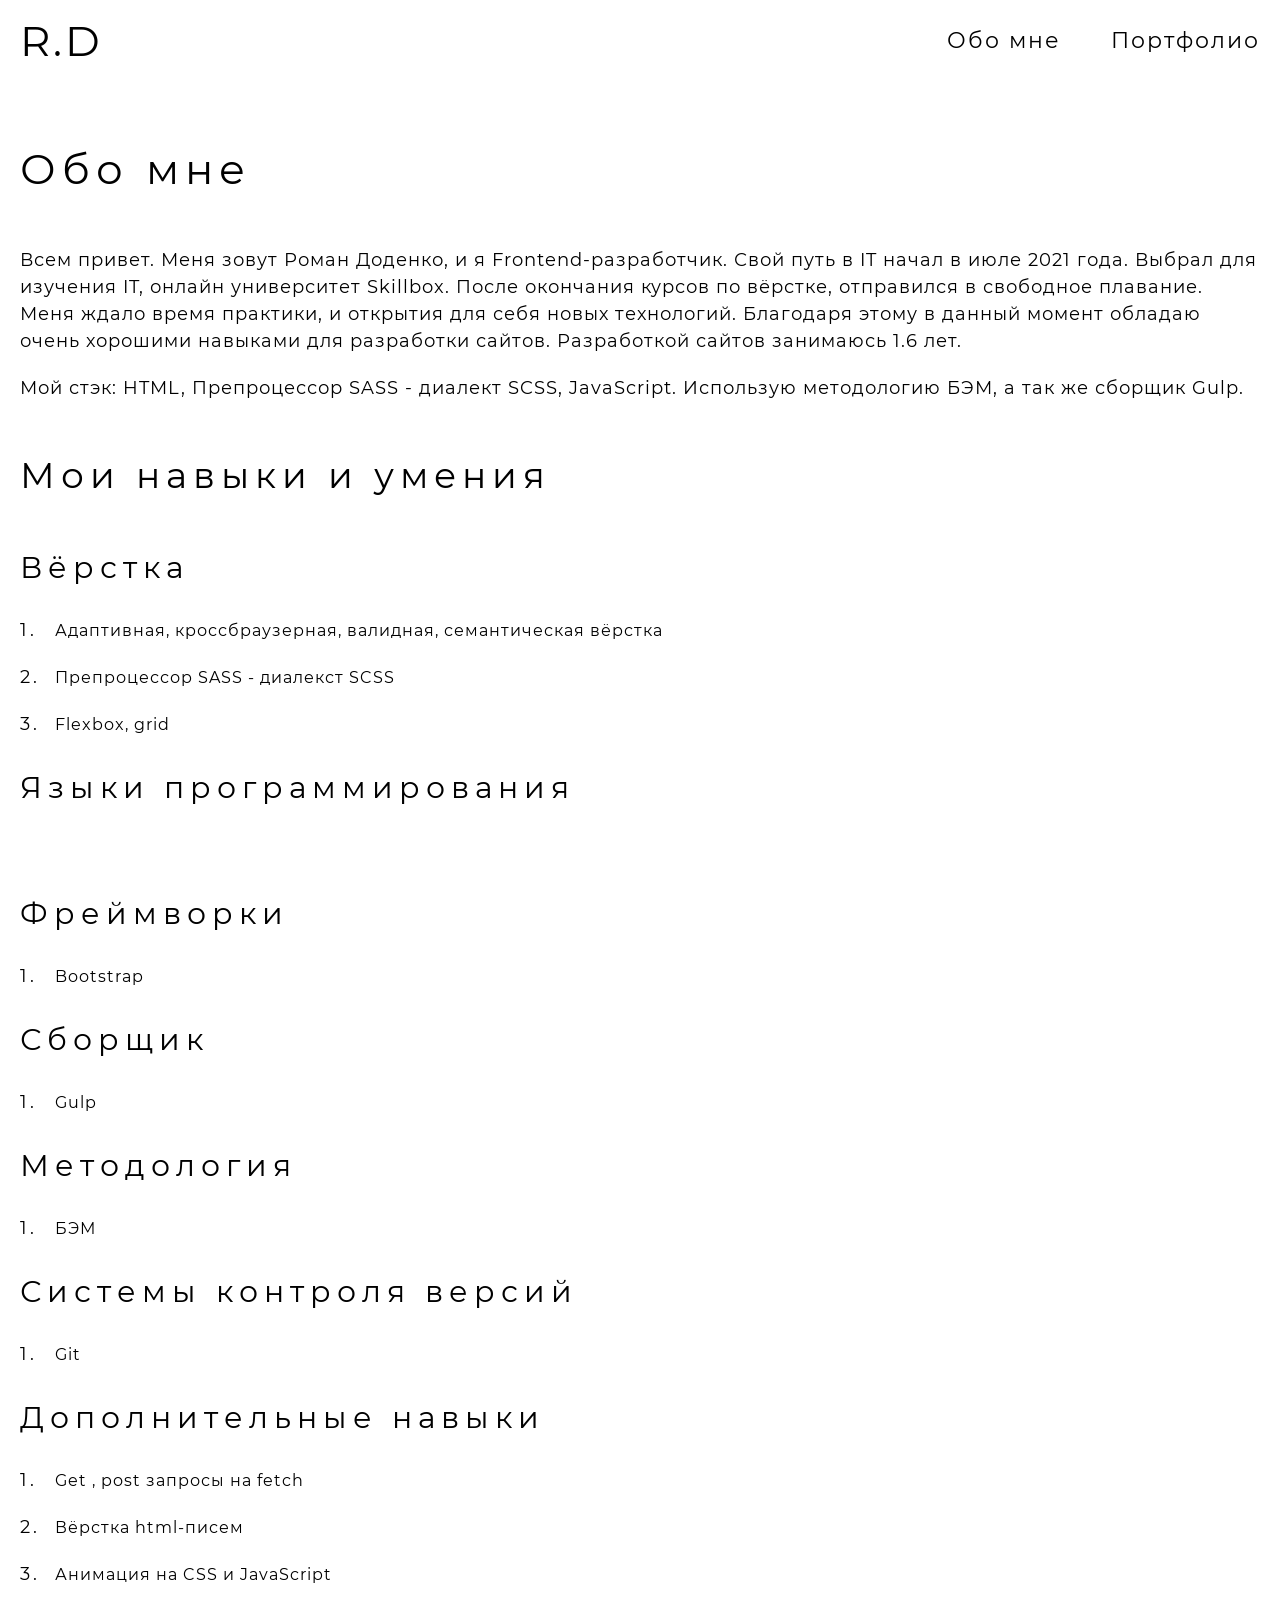
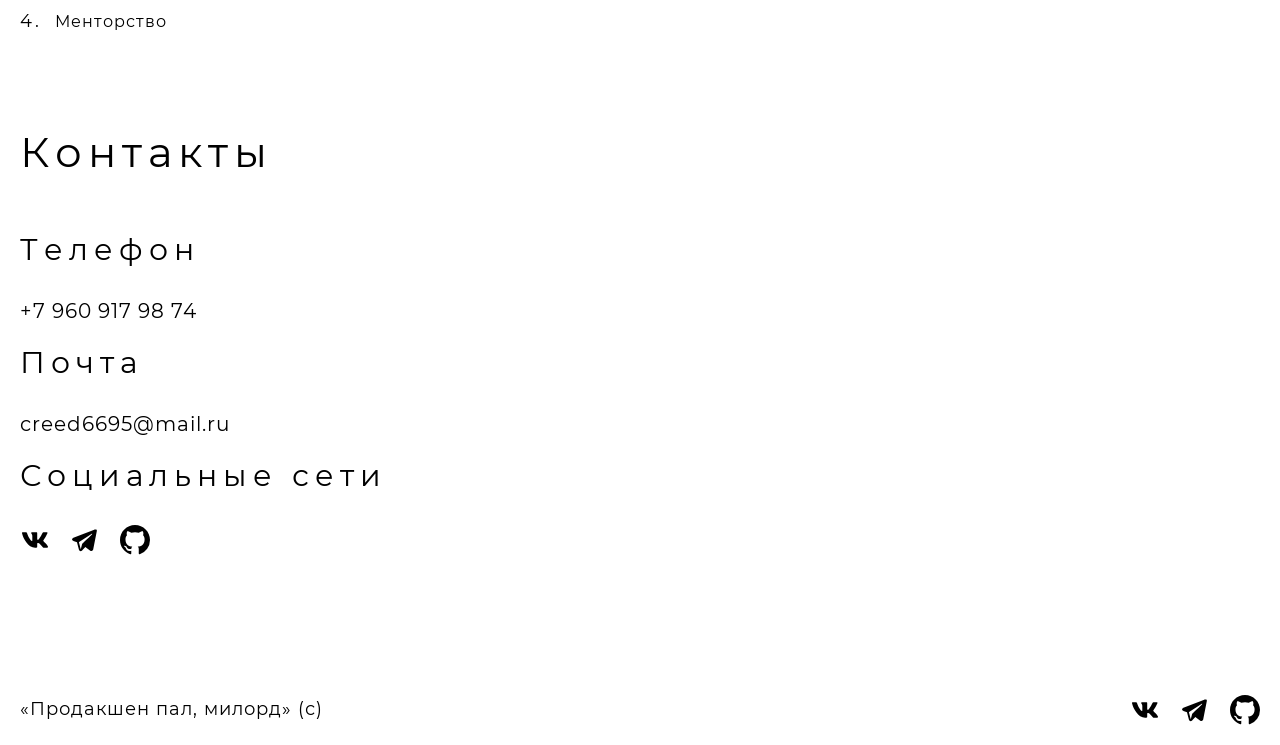
==== commit 45b33c1a: "Fix" ====
--- a/about.html
+++ b/about.html
@@ -47,11 +47,11 @@
                   <span>Порт</span><span>фолио</span>
                 </a>
               </li>
-              <li class="nav__item">
+              <!-- <li class="nav__item">
                 <a class="nav__link" target="_blank" href="contacts.html" aria-label="Ссылка на страницу контакты">
                   <span>Конт</span><span>акты</span>
                 </a>
-              </li>
+              </li> -->
             </ul>
           </nav>
           <button class="header__exit-menu"></button>
@@ -283,6 +283,90 @@
                   </li>
                 </ul>
               </li>
+              <li class="about-list__item contacts">
+                <h1 class="contacts__title title-v1">
+                  <span data-aos="fade-right"
+                  data-aos-delay="350">К</span><span data-aos="fade-right"
+                  data-aos-delay="300">о</span><span data-aos="fade-right"
+                  data-aos-delay="250">н</span><span data-aos="fade-right"
+                  data-aos-delay="200">т</span><span data-aos="fade-right"
+                  data-aos-delay="150">а</span><span data-aos="fade-right"
+                  data-aos-delay="100">к</span><span data-aos="fade-right"
+                  data-aos-delay="50">т</span><span data-aos="fade-right">ы</span>
+               </h1>
+               <ul class="contacts__list contacts-list" aria-label="Список контактов">
+                 <li class="contacts-list__item">
+                   <h2 class="contacts-list__subtitle title-v3">
+                      <span data-aos="fade-right"
+                      data-aos-delay="300">Т</span><span data-aos="fade-right"
+                      data-aos-delay="250">е</span><span data-aos="fade-right"
+                      data-aos-delay="200">л</span><span data-aos="fade-right"
+                      data-aos-delay="150">е</span><span data-aos="fade-right"
+                      data-aos-delay="100">ф</span><span data-aos="fade-right"
+                      data-aos-delay="50">о</span><span data-aos="fade-right">н</span>
+                   </h2>
+                   <a class="contacts-list__link about-init-animation" href="tel:+79609179874" aria-label="Мой телефон">
+                     +7 960 917 98 74
+                   </a>
+                 </li>
+                 <li class="contacts-list__item">
+                   <h2 class="contacts-list__subtitle title-v3">
+                      <span data-aos="fade-right"
+                      data-aos-delay="200">П</span><span data-aos="fade-right"
+                      data-aos-delay="150">о</span><span data-aos="fade-right"
+                      data-aos-delay="100">ч</span><span data-aos="fade-right"
+                      data-aos-delay="50">т</span><span data-aos="fade-right">а</span>
+                   </h2>
+                   <a class="contacts-list__link about-init-animation" href="mailto:creed6695@mail.ru" aria-label="Моя почта">
+                     creed6695@mail.ru
+                   </a>
+                 </li>
+                 <li class="contacts-list__item">
+                   <h2 class="contacts-list__subtitle title-v3">
+                      <span data-aos="fade-right"
+                      data-aos-delay="650">С</span><span data-aos="fade-right"
+                      data-aos-delay="600">о</span><span data-aos="fade-right"
+                      data-aos-delay="550">ц</span><span data-aos="fade-right"
+                      data-aos-delay="500">и</span><span data-aos="fade-right"
+                      data-aos-delay="450">а</span><span data-aos="fade-right"
+                      data-aos-delay="400">л</span><span data-aos="fade-right"
+                      data-aos-delay="350">ь</span><span data-aos="fade-right"
+                      data-aos-delay="300">н</span><span data-aos="fade-right"
+                      data-aos-delay="250">ы</span><span data-aos="fade-right"
+                      data-aos-delay="200">е</span> <span data-aos="fade-right"
+                      data-aos-delay="150">с</span><span data-aos="fade-right"
+                      data-aos-delay="100">е</span><span data-aos="fade-right"
+                      data-aos-delay="50">т</span><span data-aos="fade-right">и</span>
+                   </h2>
+                   <ul class="contacts-list__list contacts-sublist" aria-label="Список социальных сетей">
+                     <li class="contacts-sublist__item contacts-sublist__item_1 about-init-animation">
+                       <a class="contacts-sublist__link" target="_blank" href="https://vk.com/doden4ik"
+                         aria-label="Ссылка на вконтакте">
+                         <svg width="24" height="24">
+                           <use xlink:href="./img/svg/sprites.svg#vk"></use>
+                         </svg>
+                       </a>
+                     </li>
+                     <li class="contacts-sublist__item contacts-sublist__item_2 about-init-animation" >
+                       <a class="contacts-sublist__link" target="_blank" href="https://t.me/romand95"
+                         aria-label="Ссылка на телеграм">
+                         <svg width="24" height="24">
+                           <use xlink:href="./img/svg/sprites.svg#telegram"></use>
+                         </svg>
+                       </a>
+                     </li>
+                     <li class="contacts-sublist__item contacts-sublist__item_3 about-init-animation">
+                       <a class="contacts-sublist__link" target="_blank" href="https://github.com/romandodenko/"
+                         aria-label="Ссылка на гитхаб">
+                         <svg width="16" height="16">
+                           <use xlink:href="./img/svg/sprites.svg#github"></use>
+                         </svg>
+                       </a>
+                     </li>
+                   </ul>
+                 </li>
+               </ul>
+              </li>
             </ul>
           </div>
         </div>
--- a/css/main-min.css
+++ b/css/main-min.css
@@ -2246,6 +2246,9 @@
   -webkit-transition: color .2s ease;
   -o-transition: color .2s ease;
   transition: color .2s ease;
+  opacity: 0;
+  -webkit-transform: translateX(-200px);
+  transform: translateX(-200px);
   -webkit-animation-name: animContactsItem;
   animation-name: animContactsItem;
   -webkit-animation-timing-function: ease;
@@ -2253,7 +2256,7 @@
   -webkit-animation-duration: 1s;
   animation-duration: 1s;
   -webkit-animation-fill-mode: forwards;
-  animation-fill-mode: forwards
+  animation-fill-mode: forwards;
 }
 
 @media (max-width:600px) {
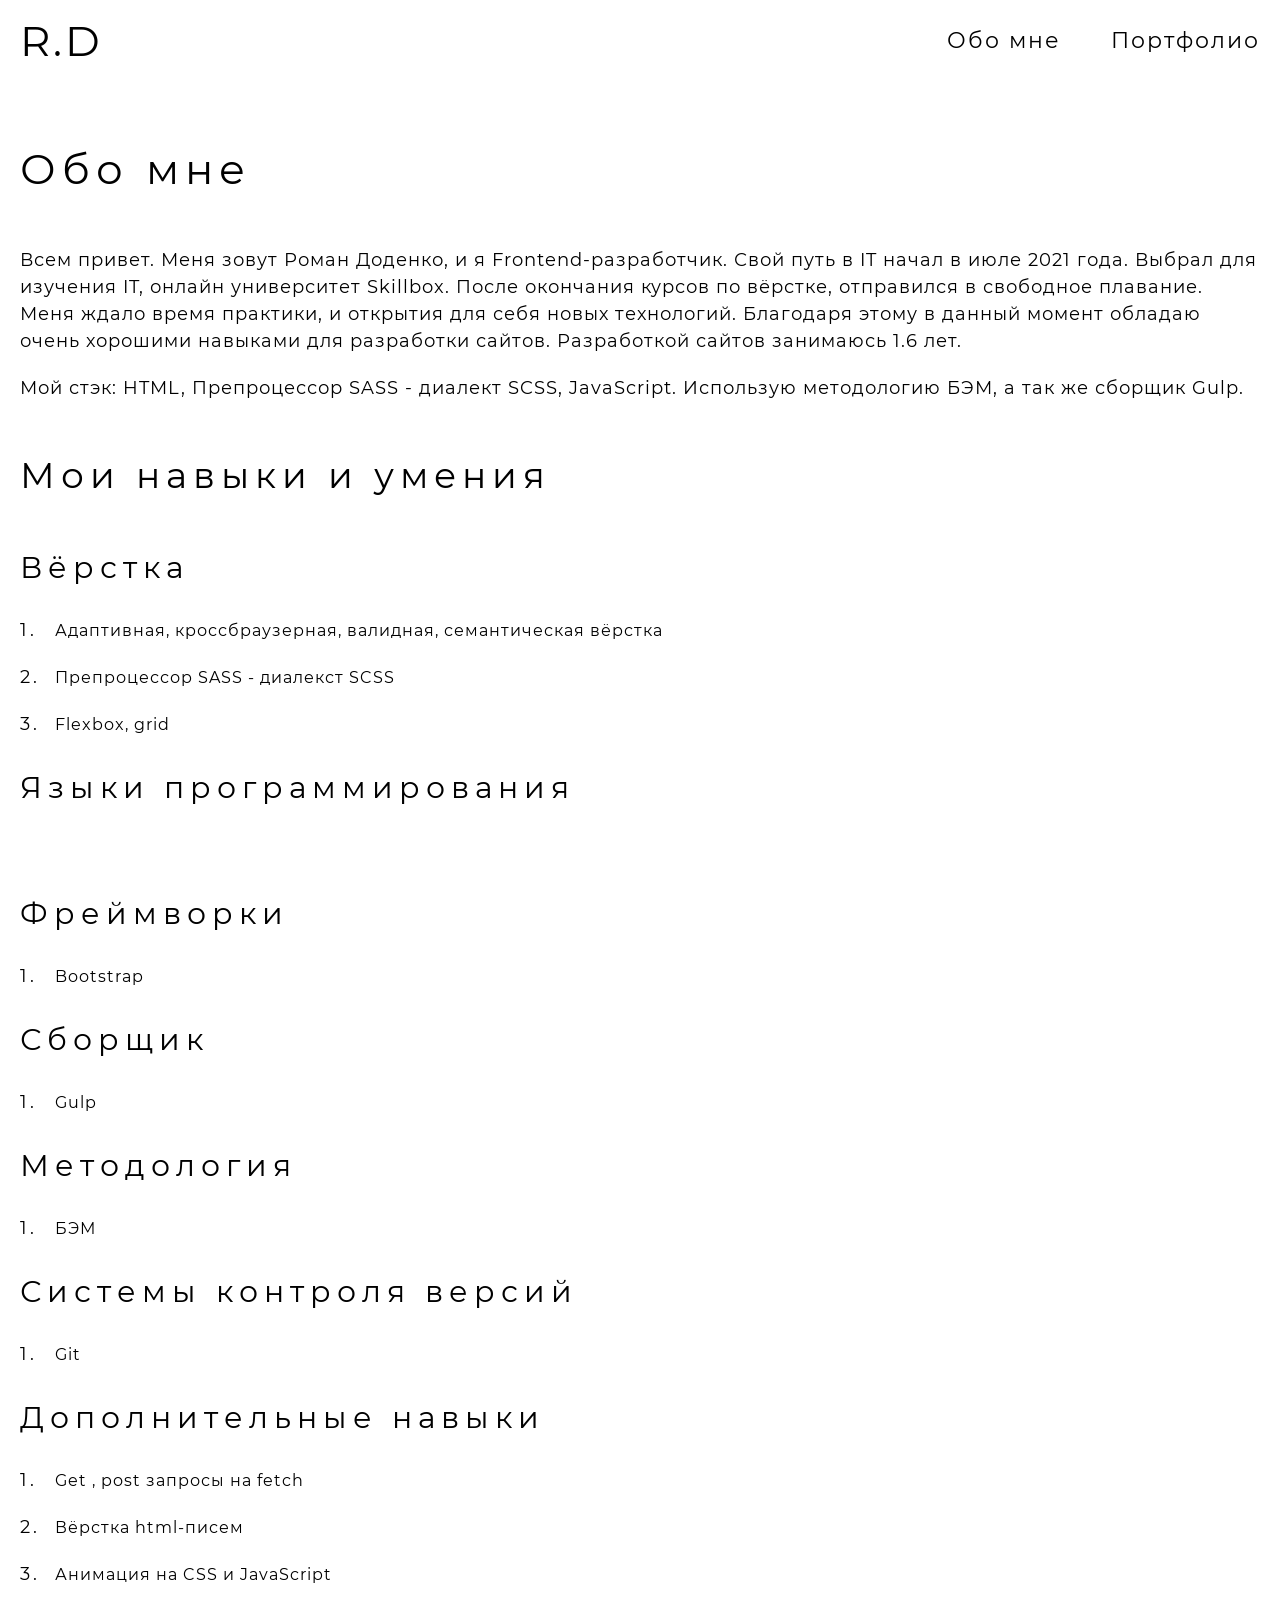
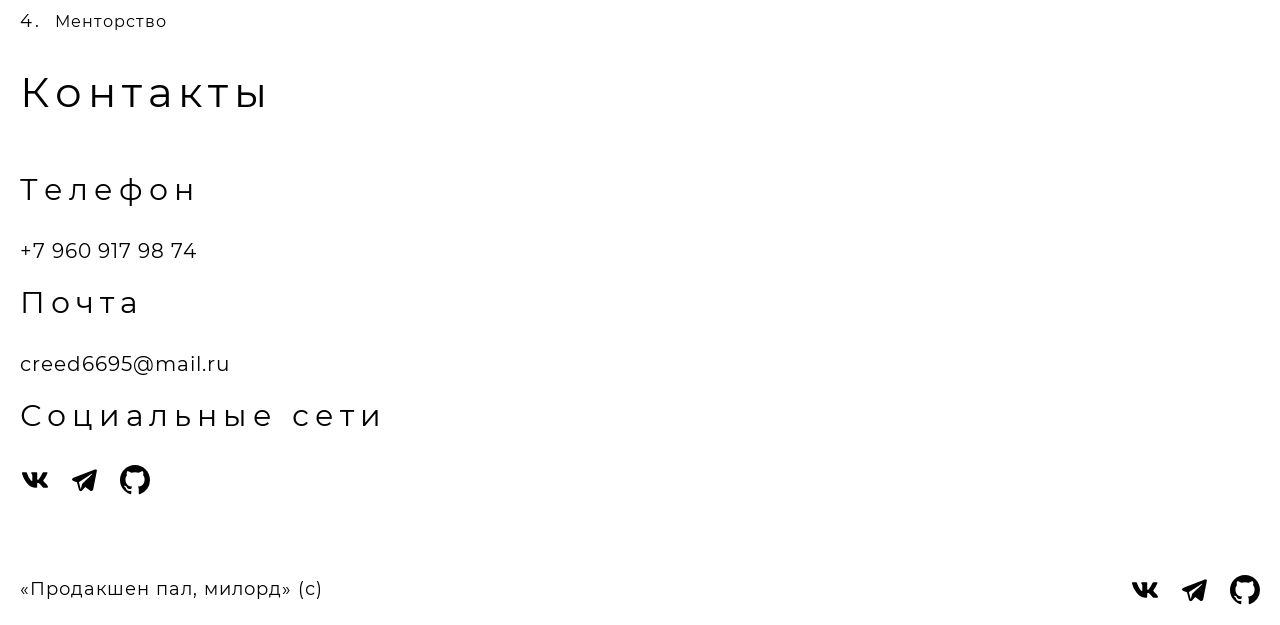
==== commit 253a19ed: "Fix2" ====
--- a/about.html
+++ b/about.html
@@ -284,7 +284,7 @@
                 </ul>
               </li>
               <li class="about-list__item contacts">
-                <h1 class="contacts__title title-v1">
+                <h2 class="contacts__title title-v1">
                   <span data-aos="fade-right"
                   data-aos-delay="350">К</span><span data-aos="fade-right"
                   data-aos-delay="300">о</span><span data-aos="fade-right"
@@ -293,10 +293,10 @@
                   data-aos-delay="150">а</span><span data-aos="fade-right"
                   data-aos-delay="100">к</span><span data-aos="fade-right"
                   data-aos-delay="50">т</span><span data-aos="fade-right">ы</span>
-               </h1>
+               </h2>
                <ul class="contacts__list contacts-list" aria-label="Список контактов">
                  <li class="contacts-list__item">
-                   <h2 class="contacts-list__subtitle title-v3">
+                   <h3 class="contacts-list__subtitle title-v3">
                       <span data-aos="fade-right"
                       data-aos-delay="300">Т</span><span data-aos="fade-right"
                       data-aos-delay="250">е</span><span data-aos="fade-right"
@@ -304,25 +304,25 @@
                       data-aos-delay="150">е</span><span data-aos="fade-right"
                       data-aos-delay="100">ф</span><span data-aos="fade-right"
                       data-aos-delay="50">о</span><span data-aos="fade-right">н</span>
-                   </h2>
+                   </h3>
                    <a class="contacts-list__link about-init-animation" href="tel:+79609179874" aria-label="Мой телефон">
                      +7 960 917 98 74
                    </a>
                  </li>
                  <li class="contacts-list__item">
-                   <h2 class="contacts-list__subtitle title-v3">
+                   <h3 class="contacts-list__subtitle title-v3">
                       <span data-aos="fade-right"
                       data-aos-delay="200">П</span><span data-aos="fade-right"
                       data-aos-delay="150">о</span><span data-aos="fade-right"
                       data-aos-delay="100">ч</span><span data-aos="fade-right"
                       data-aos-delay="50">т</span><span data-aos="fade-right">а</span>
-                   </h2>
+                   </h3>
                    <a class="contacts-list__link about-init-animation" href="mailto:creed6695@mail.ru" aria-label="Моя почта">
                      creed6695@mail.ru
                    </a>
                  </li>
                  <li class="contacts-list__item">
-                   <h2 class="contacts-list__subtitle title-v3">
+                   <h3 class="contacts-list__subtitle title-v3">
                       <span data-aos="fade-right"
                       data-aos-delay="650">С</span><span data-aos="fade-right"
                       data-aos-delay="600">о</span><span data-aos="fade-right"
@@ -337,7 +337,7 @@
                       data-aos-delay="150">с</span><span data-aos="fade-right"
                       data-aos-delay="100">е</span><span data-aos="fade-right"
                       data-aos-delay="50">т</span><span data-aos="fade-right">и</span>
-                   </h2>
+                   </h3>
                    <ul class="contacts-list__list contacts-sublist" aria-label="Список социальных сетей">
                      <li class="contacts-sublist__item contacts-sublist__item_1 about-init-animation">
                        <a class="contacts-sublist__link" target="_blank" href="https://vk.com/doden4ik"
--- a/css/main-min.css
+++ b/css/main-min.css
@@ -2107,12 +2107,12 @@
 }
 
 .contacts {
-  padding: 60px 0
+  /* padding: 60px 0 */
 }
 
 @media (max-width:600px) {
   .contacts {
-    padding: 40px 0
+    /* padding: 40px 0 */
   }
 }
 
